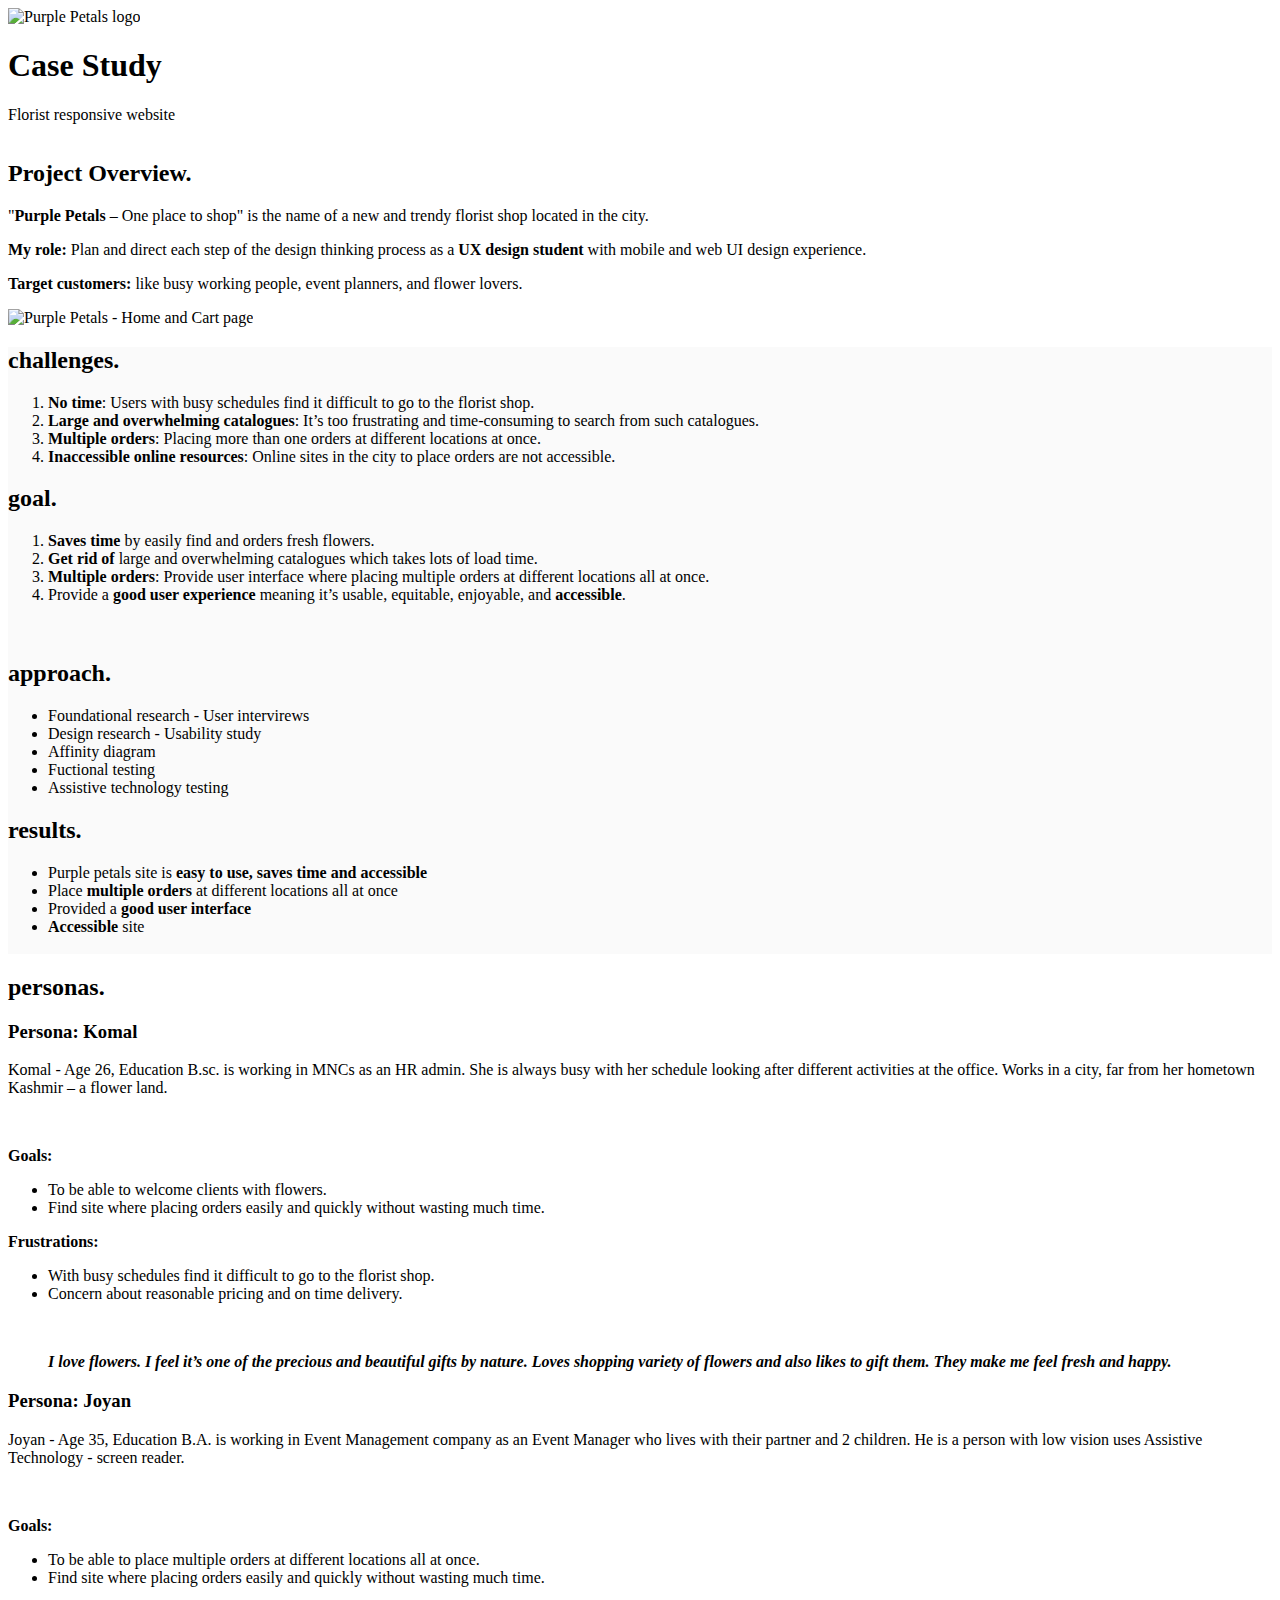
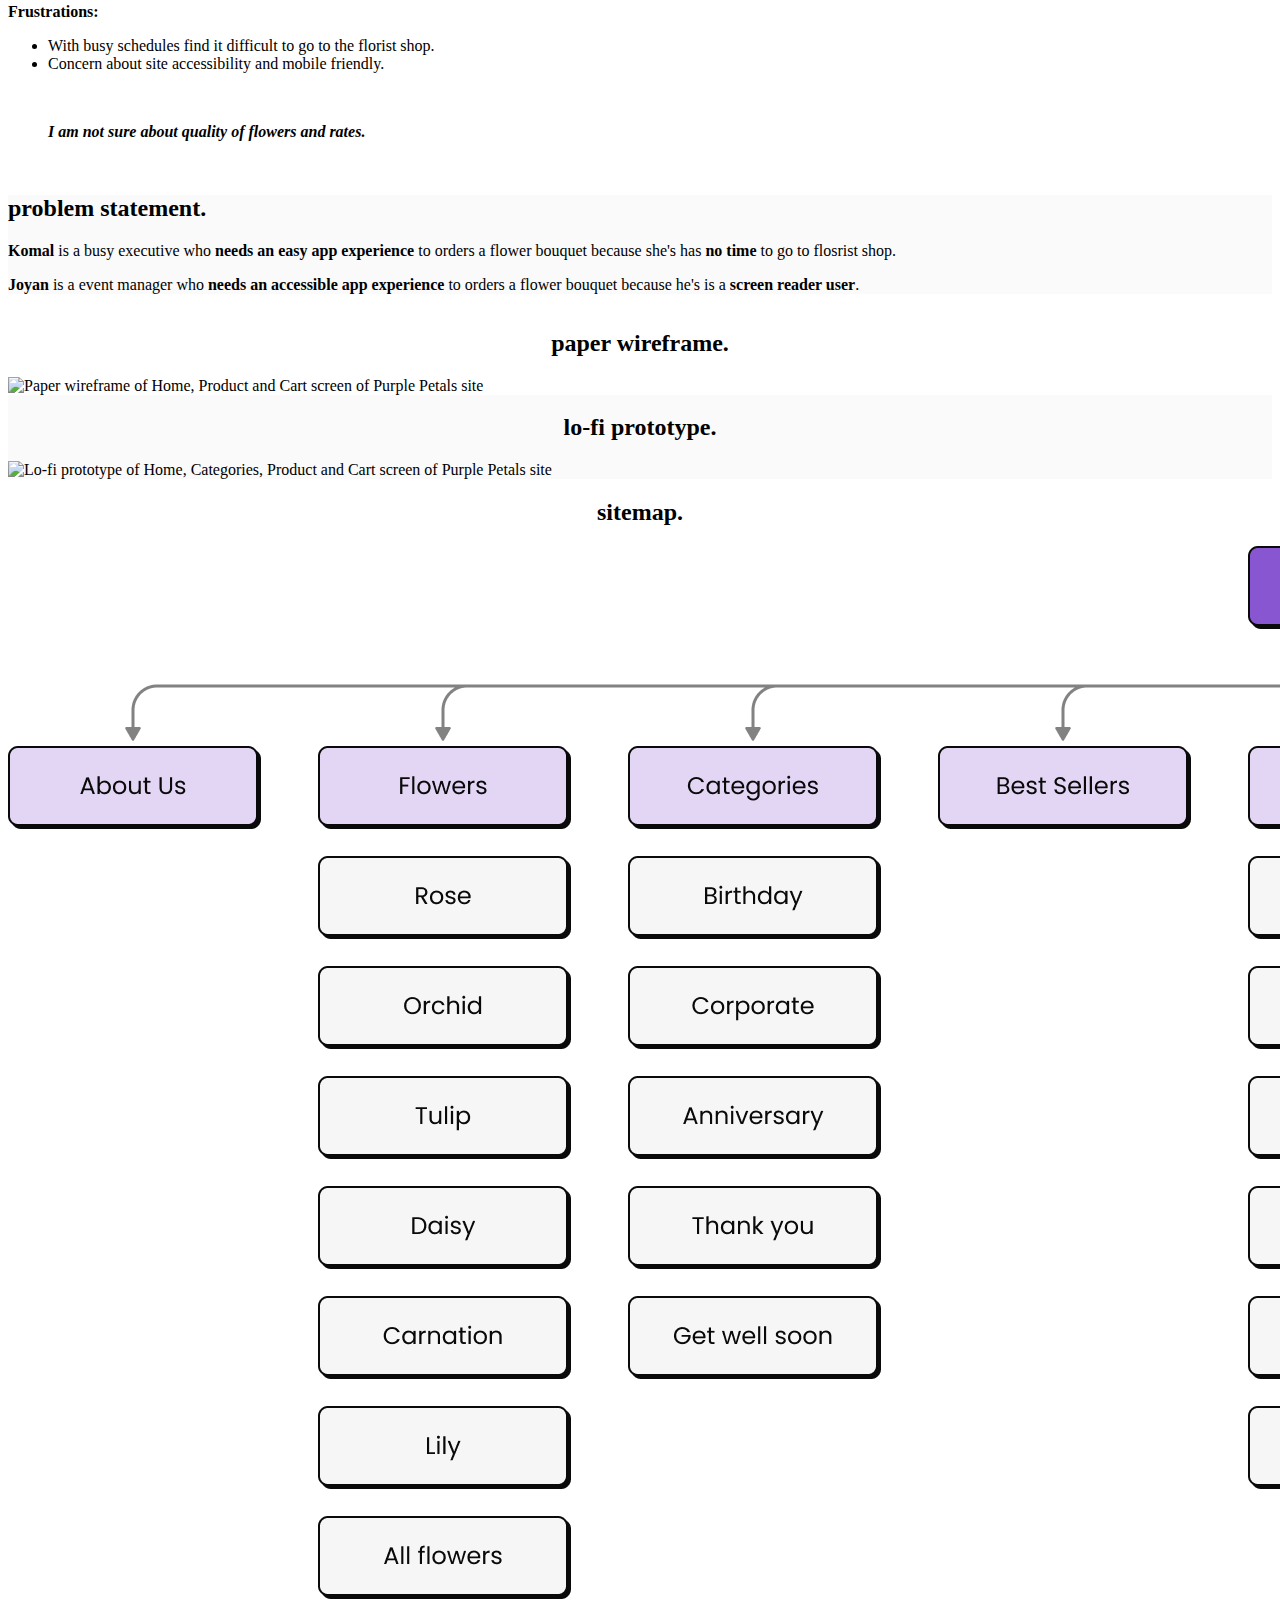
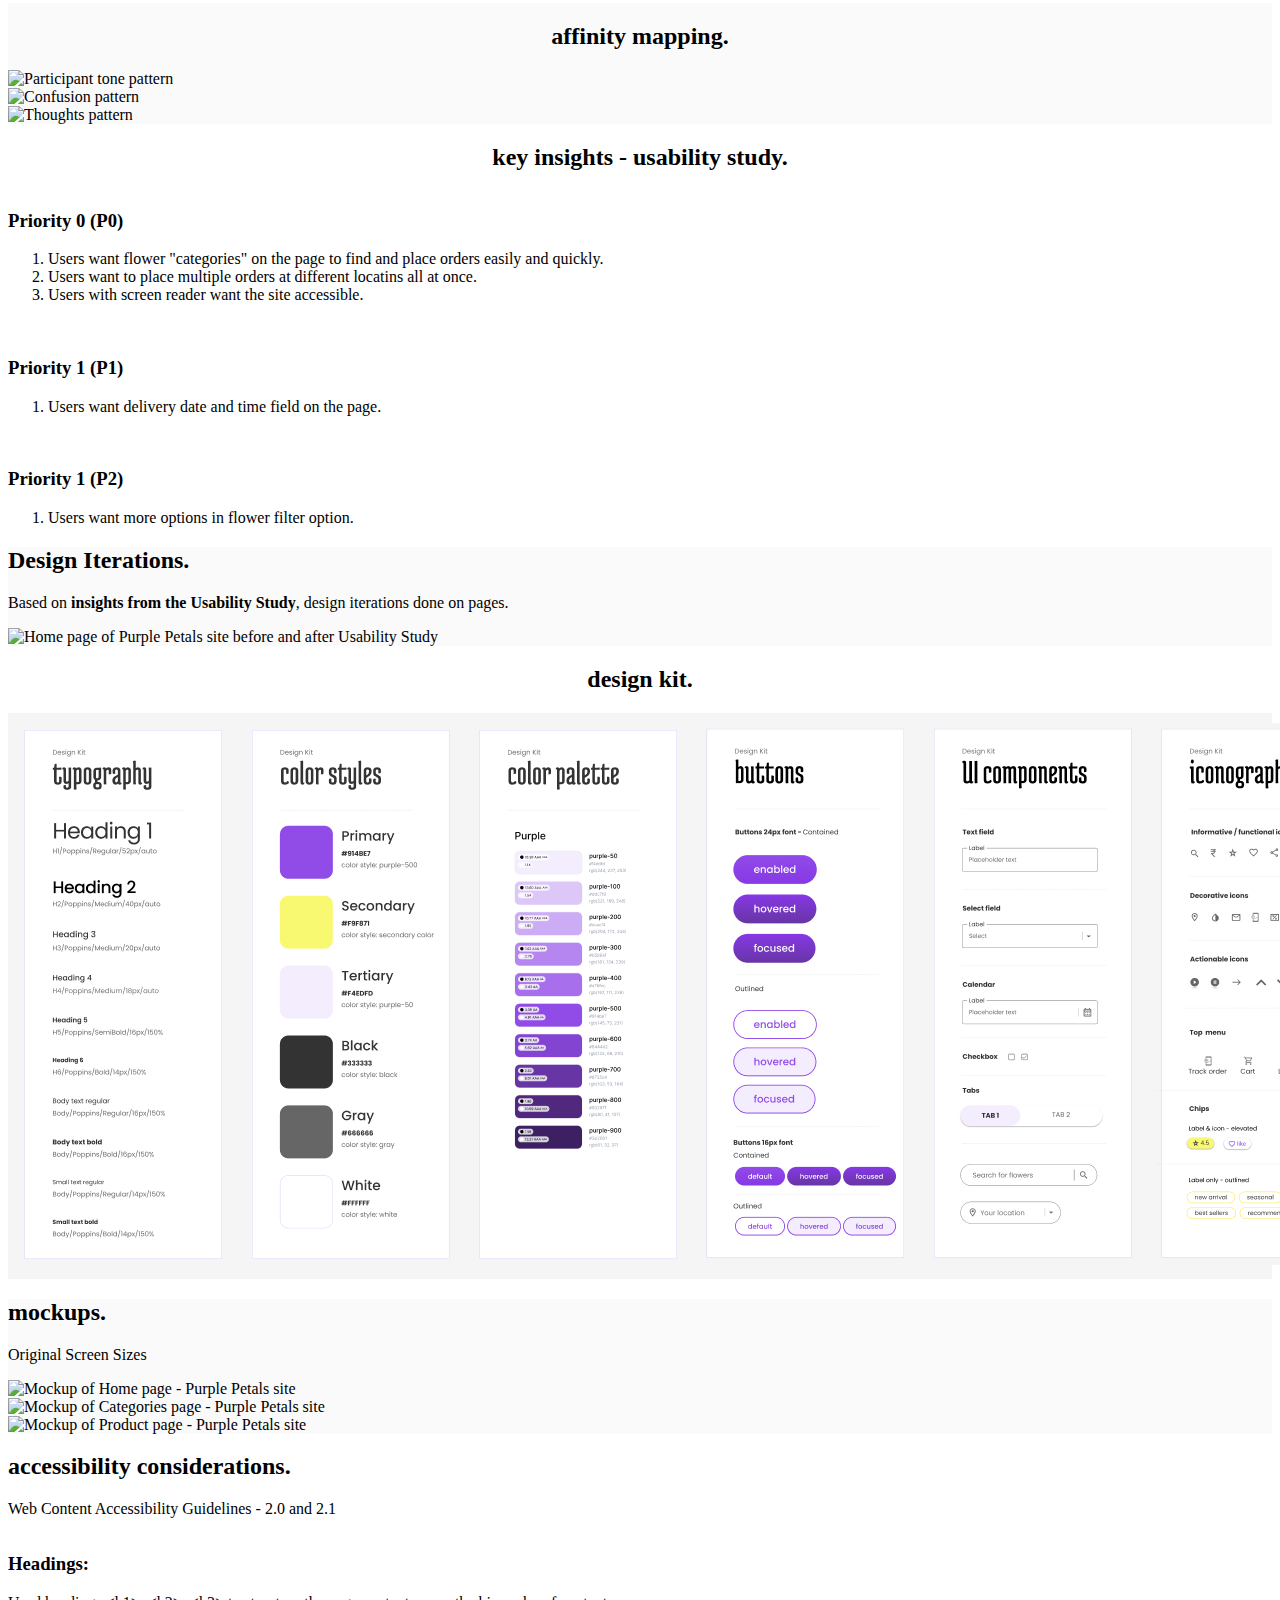
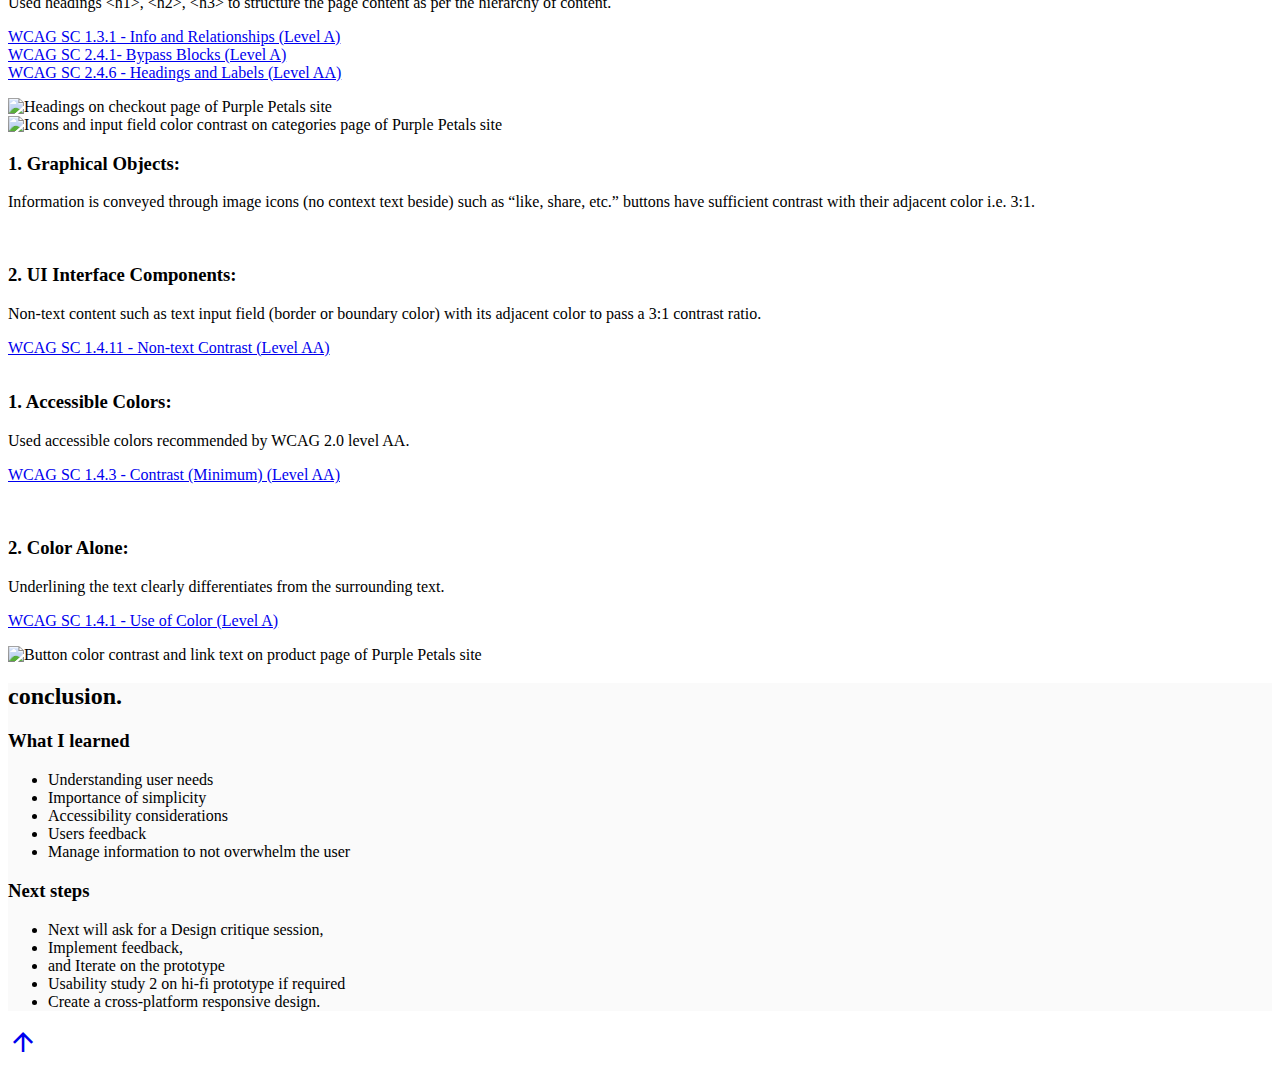
==== florist-case-study.html @ 339e1241 "Add files via upload" ====
<!Doctype html>
<html lang="en">
   <head>
      <!-- Required meta tags -->
      <meta charset="utf-8">
      <meta name="viewport" content="width=device-width, initial-scale=1.0, maximum-scale=2.0, user-scalable=1">
      <link rel="icon" href="img/favicon.png" type="image/png">
      <title>Case Study - Purple Petals</title>
      <!-- Bootstrap CSS -->
      <link href="https://cdn.jsdelivr.net/npm/bootstrap@5.0.2/dist/css/bootstrap.min.css" rel="stylesheet" integrity="sha384-EVSTQN3/azprG1Anm3QDgpJLIm9Nao0Yz1ztcQTwFspd3yD65VohhpuuCOmLASjC" crossorigin="anonymous">
      <link rel="stylesheet" href="../css/font-awesome.min.css">
      <link href="https://fonts.googleapis.com/icon?family=Material+Icons" rel="stylesheet">
      <!-- main css -->
      <link rel="stylesheet" href="../css/style2.css">
      <link rel="stylesheet" href="../css/responsive2.css">
      <link href="https://fonts.googleapis.com/css?family=Poppins" rel="stylesheet">
   </head>
   <body class="show-back-to-top">
      <!--================Header=================-->
      <header class="home_banner_area">
            <div class="container box_1620">
               <div class="container box_1620_1">
                  <div class="banner_inner d-flex align-items-center">
                     <div class="banner_content">
                        <div class="row">
                           <div class="col-lg-12">
                              <div class="text-center">
                                 <img src="../img/case-study/purple_petals_logo.svg" alt="Purple Petals logo" class="rounded" style="width:300px">
                                 <h1 class="text-uppercase">Case Study</h1>
                                 <p class="p2 text-uppercase gray">Florist responsive website</p>
                                 <!--<p class="p2 gray">5 phases of UX design process - <strong>Empathy, Define, Ideate, Prototype, Test</strong></p>-->
                              </div>
                           </div>
                        </div>
                     </div>
                  </div>
               </div>
            </div>
      </header>
      <!--================End Header=================-->
	  <!--================Main=================-->
      <main id="content">
         <section class="welcome_area p_120" style="padding-bottom: 0">
            <div class="container" >
               <div class="row imageGallery1">
                  <div class="col-lg-4 col-md-4 col-sm-12 brand manipul creative" style="display: flex; align-items: center;">
                     <div class="h_gallery_item" >
                        <div>
                           <h2 class="text-lowercase">Project Overview.</h2>
                           
                           <p>"<strong>Purple Petals</strong> – One place to shop" is the name of a new and trendy florist shop located in the city.</p>
                           <p><strong>My role:</strong>
                              Plan and direct each step of the design thinking process as a <strong>UX design student</strong> with mobile and web UI design experience.
                           </p>
                           <p><strong>Target customers:</strong> like busy working people, event planners, and flower lovers.</p>
                        </div>
                     </div>
                  </div>
                  <div class="col-lg-8 col-md-8 col-sm-12 brand manipul design print">
                     <div class="h_gallery_item">
                        <div class="g_img_item">
                           <img class="img-fluid" src="../img/case-study/pp_cart.png" alt="Purple Petals - Home and Cart page" style="border: 0;"> 
                        </div>
                     </div>
                  </div>
               </div>
            </div>
         </section>
         <section class="welcome_area p_120" style="background: #FAFAFA;">
            <div class="container">
               <div class="row welcome_inner">
                  <div class="col-lg-12">
                     <div class="welcome_text">
                        <div class="row">
                           <div class="col-md-6">
                              <div class="wel_item">
                                 <h2>challenges.</h2>
                                 <ol class="custom-list-orange" style="margin-bottom: 0;">
                                    <li><strong>No time</strong>: Users with busy schedules find it difficult to go to the florist shop.</li>
                                    <li><strong>Large and overwhelming catalogues</strong>: It’s too frustrating and time-consuming to search from such	 catalogues.</li>
                                    <li><strong>Multiple orders</strong>: Placing more than one orders at different locations at once.</li>
                                    <li><strong>Inaccessible online resources</strong>: Online sites in the city to place orders are not accessible.</li>
                                 </ol>
                              </div>
                           </div>
                           <div class="col-md-6">
                              <div class="wel_item">
                                 <h2>goal.</h2>
                                 <ol class="custom-list-orange" style="margin-bottom: 0;">
                                    <li><strong>Saves time</strong> by easily find and orders fresh flowers.</li>
                                    <li><strong>Get rid of</strong> large and overwhelming catalogues which takes lots of load time.</li>
                                    <li><strong>Multiple orders</strong>: Provide user interface where placing multiple orders at different locations all at once.</li>
                                    <li>Provide a <strong>good user experience</strong> meaning it’s usable, equitable, enjoyable, and <strong>accessible</strong>.</li>
                                 </ol>
                                 <br>
                              </div>
                           </div>
                        </div>
                        <br>
                        <div class="row">
                           <div class="col-md-6">
                              <div class="wel_item">
                                 <h2>approach.</h2>
                                 <ul class="custom-list-orange" style="margin-bottom: 0;">
                                    <li>Foundational research - User intervirews</li>
                                    <li>Design research - Usability study</li>
                                    <li>Affinity diagram</li>
                                    <li>Fuctional testing</li>
                                    <li>Assistive technology testing</li>
                                 </ul>
                              </div>
                           </div>
                           <div class="col-md-6">
                              <div class="wel_item">
                                 <h2>results.</h2>
                                 <ul class="custom-list-orange" style="margin-bottom: 0;">
                                    <li>Purple petals site is <strong>easy to use, saves time and accessible</strong> </li>
                                    <li>Place <strong>multiple orders</strong> at different locations all at once</li>
                                    <li>Provided a <strong>good user interface</strong></li>
                                    <li><strong>Accessible</strong> site</strong></li>
                                 </ul>
                                 <br>
                              </div>
                           </div>
                        </div>
                     </div>
                  </div>
               </div>
            </div>
         </section>
         <section class="welcome_area p_120"">
            <div class="container">
               <div class="main_title">
                  <h2 class="text-lowercase">personas.</h2>
               </div>
            </div><div class="container">
            <div class="row welcome_inner">
			
               <div class="col-lg-12">
                  <div class="row">
                     <div class="col-md-6">
                        <div class="wel_item">
                           <h3>Persona: Komal</h3>
                           <p>Komal - Age 26, Education B.sc. is working in MNCs as an HR admin. She is always busy with her schedule looking 
                              after different activities at the office. Works in a city, far from her hometown Kashmir – a flower land.
                           </p>
                           <br>
                           <p><strong>Goals:</strong></p>
                           <ul>
                              <li>To be able to welcome clients with flowers.</li>
                              <li>Find site where placing orders easily and quickly without wasting much time.</li>
                           </ul>
                           <p><strong>Frustrations:</strong></p>
                           <ul>
                              <li>With busy schedules find it difficult to go to the florist shop.</li>
                              <li>Concern about reasonable pricing and on time delivery.</li>
                           </ul>
                           <br>
                           <blockquote class="gray">
                              <p><em>
                                 <strong>I love flowers. I feel it’s one of the precious and beautiful gifts by nature. Loves shopping variety of flowers and also likes to gift them. They make me feel fresh and happy.</strong></em>
                              </p>
                           </blockquote>
                        </div>
                     </div>
                     <div class="col-md-6">
                        <div class="wel_item">
                           <h3>Persona: Joyan</h3>
                           <p>Joyan - Age 35, Education B.A. is working in Event Management company as an Event Manager who lives with their partner and 2 children. He is a person with low vision uses Assistive Technology - screen reader.</p>
                           <br>
                           <p><strong>Goals:</strong></p>
                           <ul>
                              <li>To be able to place multiple orders at different locations all at once.</li>
                              <li>Find site where placing orders easily and quickly without wasting much time.</li>
                           </ul>
                           <p><strong>Frustrations:</strong></p>
                           <ul>
                              <li>With busy schedules find it difficult to go to the florist shop.</li>
                              <li>Concern about site accessibility and mobile friendly.</li>
                           </ul>
                           <br>
                           <blockquote class="gray">
                              <p><em>
                                 <strong>
                                 I am not sure about quality of flowers and rates.</strong></em>
                              </p>
                           </blockquote>
                           <br>
                        </div>
                     </div>
                  </div>
               </div>
            </div>
			</div>
         </section>

		 
         <section class="welcome_area p_120" style="background: #FAFAFA;">
            <div class="container">
               <div class="main_title">
                  <h2 class="text-lowercase">problem statement.</h2>
               </div>
            </div>
		  <div class="container">
            <div class="row welcome_inner">
               <div class="col-lg-12">
                  <div class="row">
                     <div class="col-md-6">
                        <div class="wel_item">
                           <p><strong>Komal</strong> is a busy executive who <strong>needs an easy app experience</strong> to orders a flower bouquet because she's has <strong>no time</strong> to go to flosrist shop.</p>
                        </div>
                     </div>
                     <div class="col-md-6">
                        <div class="wel_item">
                           <p><strong>Joyan</strong> is a event manager who <strong>needs an accessible app experience</strong> to orders a flower bouquet because he's is a <strong>screen reader user</strong>.</p>
                        </div>
                     </div>
                  </div>
               </div>
            </div>
			</div>
         </section>
         <section class="welcome_area p_120">
            <div class="container">
               <div class="row welcome_inner">
                  <div class="col-lg-12">
                     <div class="welcome_text">
                        <div class="row">
                           <div class="col-md-3" style="display: flex; justify-content: center; align-items: center; text-align: center;">
                              <h2>paper wireframe.</h2>
                           </div>
                           <div class="col-md-9">
                              <div class="wel_item">
                                 <img class="img-fluid" src="../img/case-study/purple_petals_paper_wireframe.png" alt="Paper wireframe of Home, Product and Cart screen of Purple Petals site" />
                              </div>
                           </div>
                        </div>
                     </div>
                  </div>
               </div>
            </div>
         </section>
         <section class="welcome_area p_120" style="background: #FAFAFA;">
            <div class="container">
               <div class="row welcome_inner">
                  <div class="col-lg-12">
                     <div class="welcome_text">
                        <div class="row">
                           <div class="col-md-3 order2" style="display: flex; justify-content: center; align-items: center; text-align: center;">
                              <h2>lo-fi prototype.</h2>
                           </div>
                           <div class="col-md-9">
                              <div class="wel_item">
                                 <img class="img-fluid" src="../img/case-study/purple_petals_lo-fi_prototype.png" alt="Lo-fi prototype of Home, Categories, Product and Cart screen of Purple Petals site" />
                              </div>
                           </div>
                        </div>
                     </div>
                  </div>
               </div>
            </div>
         </section>
         <section class="welcome_area p_120">
            <div class="container">
               <div class="row welcome_inner">
                  <div class="col-lg-12">
                     <div class="row">
                        <div class="col-md-3" style="display: flex; justify-content: center; align-items: center; text-align: center; ">
                           <h2>sitemap.</h2>
                        </div>
                        <div class="col-md-9">
                           <div class="wel_item">
                              <img class="img-fluid" src="../img/sitemap.png" alt="Sitemap - Purple Petals site" style="border: 0;">
                           </div>
                        </div>
                     </div>
                  </div>
               </div>
            </div>
         </section>
         <section class="welcome_area p_120" style="background: #FAFAFA;">
            <div class="container">
               <div class="row welcome_inner">
                  <div class="col-lg-12">					 
                     <div class="row">
                        <div class="col-md-3 order2" style="display: flex; justify-content: center; align-items: center; text-align: center;">
                           <h2>affinity mapping.</h2>
                        </div>
                        <div class="col-md-3">
                           <div class="wel_item fade-in">
                              <img class="img-fluid" src="../img/case-study/affinity_diagram3.png" alt="Participant tone pattern" />
                           </div>
                        </div>
                        <div class="col-md-3">
                           <div class="wel_item fade-in">
                              <img class="img-fluid" src="../img/case-study/affinity_diagram4.png" alt="Confusion pattern" />
                           </div>
                        </div>
                        <div class="col-md-3">
                           <div class="wel_item fade-in">
                              <img class="img-fluid" src="../img/case-study/affinity_diagram5.png" alt="Thoughts pattern" />
                           </div>
                        </div>
                     </div>
                  </div>
               </div>
            </div>
         </section>
         <section class="welcome_area p_120">
            <div class="container">
               <div class="row welcome_inner">
                  <div class="col-lg-12">
                     <div class="welcome_text">
                        <div class="row">
                           <div class="col-md-3" style="display: flex; justify-content: center; align-items: center; text-align: center;">
                              <h2>key insights - usability study.</h2>
                           </div>
                           <div class="col-md-9">
                              <div class="wel_item">
                                 <h3>Priority 0 (P0)</h3>
                                 <ol>
                                    <li>Users want flower "categories" on the page to find and place orders easily and quickly.</li>
                                    <li>Users want to place multiple orders at different locatins all at once.								
                                    <li>Users with screen reader want the site accessible.
                                 </ol><br>
                                 <h3>Priority 1 (P1)</h3>
                                 <ol>
                                    <li>Users want delivery date and time field on the page.</li>
                                 </ol><br>
                                 <h3>Priority 1 (P2)</h3>
                                 <ol>
                                    <li>Users want more options in flower filter option.</li>
                                 </ol>
                              </div>
                           </div>
                        </div>
                     </div>
                  </div>
               </div>
            </div>
         </section>
         <section class="welcome_area p_120" style="background: #FAFAFA;">
            <div class="container">
               <div class="container">
                  <div class="main_title">
                     <h2 class="text-lowercase">Design Iterations.</h2>
                     <p>Based on <strong>insights from the Usability Study</strong>, design iterations done on pages.</p>
                  </div>
               </div>
               <div class="row welcome_inner">
                  <div class="col-lg-12">
                     <div class="welcome_text text-center">
                        <div class="row">
                           <div class="col-md-12">
                              <div class="wel_item">
                                 <img class="img-fluid" src="../img/case-study/design_iteartions.png" alt="Home page of Purple Petals site before and after Usability Study" />
                              </div>
                           </div>
					   
						   
                        </div>

                     </div>
                  </div>
               </div>
            </div>
         </section>
         <section class="welcome_area p_120">
            <div class="container">
               <div class="row welcome_inner">
                  <div class="col-lg-12">
                     <div class="welcome_text">
                        <div class="row">
                           <div class="col-md-3 order2" style="display: flex; justify-content: center; align-items: center; text-align: center;">
                              <h2>design kit.</h2>
                           </div>
                           <div class="col-md-9">
                              <div class="wel_item" style="background: #F5F5F5; padding: 10px;">
                                 <img class="img-fluid" src="../img/design_system_purple_petals_website.png" alt="design kit of Purple Petals site" />
                              </div>
                           </div>
                        </div>
                     </div>
                  </div>
               </div>
            </div>            
         </section>
         <section class="welcome_area p_120" style="background: #FAFAFA;">
            <div class="container">
               <div class="container">
                  <div class="main_title">
                     <h2 class="text-lowercase">mockups.</h2>
                     <p>Original Screen Sizes</p>
                  </div>
               </div>
               <div class="row welcome_inner">
                  <div class="col-lg-12">
                     <div class="welcome_text text-center">
                        <div class="row">
                           <div class="col-md-4">
                              <div class="text-center">
                                 <img class="img-fluid" src="../img/case-study/home_web.png" alt="Mockup of Home page - Purple Petals site" />
                              </div>
                           </div>
                           <div class="col-md-4">
                              <div class="text-center">
                                 <img class="img-fluid" src="../img/case-study/categories_web.png" alt="Mockup of Categories page - Purple Petals site" />
                              </div>
                           </div>
                           <div class="col-md-4">
                              <div class="text-center">
                                 <img class="img-fluid" src="../img/case-study/product_web.png" alt="Mockup of Product page - Purple Petals site" />
                              </div>
                           </div>
                        </div>                        
                     </div>
                  </div>
               </div>
            </div>
         </section>
		 
         <section class="welcome_area p_120">
            <div class="container">
               <div class="container">
                  <div class="main_title">
                     <h2 class="text-lowercase">accessibility considerations.</h2>
                     <p>Web Content Accessibility Guidelines - 2.0 and 2.1</p>
                  </div>
               </div>
               <div class="row welcome_inner">
                  <div class="col-lg-12">
                     <div class="welcome_text">
                        <div class="row">
                           <div class="col-md-7" style="display: flex; align-items: center;">
                              <div class="wel_item" style="border: 0;">
                                 <h3>Headings:</h3>
                                 <p>Used headings &lt;h1&gt;, &lt;h2&gt;, &lt;h3&gt; to structure the page content as per the hierarchy of content.</p>
                                 <p>
                                    <a href="https://www.w3.org/WAI/WCAG21/Understanding/info-and-relationships" target="_blank">WCAG SC 1.3.1 - Info and Relationships (Level A)</a><br>
                                    <a href="https://www.w3.org/WAI/WCAG21/Understanding/bypass-blocks" target="_blank">WCAG SC 2.4.1- Bypass Blocks (Level A)</a><br>
                                    <a href="https://www.w3.org/WAI/WCAG21/Understanding/headings-and-labels" target="_blank">WCAG SC 2.4.6 - Headings and Labels (Level AA)</a>
                                 </p>
                              </div>
                           </div>
                           <div class="col-md-5">
                              <div class="text-center">
                                 <img class="img-fluid" src="../img/case-study/headings.png" alt="Headings on checkout page of Purple Petals site " />
                              </div>
                           </div>
                        </div>
                        
                     </div>
                  </div>
               </div><div class="divider-line"></div>
               <div class="row welcome_inner">
                  <div class="col-lg-12">
                     <div class="welcome_text">
                        <div class="row">
                           <div class="col-md-7">
                              <div class="text-center">
                                 <img class="img-fluid" src="../img/case-study/color_contrast.png" alt="Icons and input field color contrast on categories page of Purple Petals site " />
                              </div>
                           </div>
                           <div class="col-md-5" style="display: flex; align-items: center;">
                              <div class="wel_item" style="border: 0;">
                                 <h3>1. Graphical Objects:</h3>
                                 <p>Information is conveyed through image icons (no context text beside) such as “like, share, etc.” buttons have sufficient contrast with their adjacent color i.e. 3:1. 
                                 </p>
                                 <br>
                                 <h3>2. UI Interface Components:</h3>
                                 <p>Non-text content such as text input field (border or boundary color) with its adjacent color to pass a 3:1 contrast ratio. 
                                 </p>
                                 <p><a href="https://www.w3.org/WAI/WCAG21/Understanding/non-text-contrast.html" target="_blank">WCAG SC 1.4.11 - Non-text Contrast (Level AA)</a></p>
                              </div>
                           </div>
                        </div>
                        
                     </div>
                  </div>
               </div><div class="divider-line"></div>
               <div class="row welcome_inner">
                  <div class="col-lg-12">
                     <div class="welcome_text">
                        <div class="row">
                           <div class="col-md-5" style="display: flex; align-items: center;">
                              <div class="wel_item" style="border: 0;">
                                 <h3>1. Accessible Colors:</h3>
                                 <p>Used accessible colors recommended by WCAG 2.0 level AA.
                                 </p>
                                 <p><a href="https://www.w3.org/WAI/WCAG21/Understanding/contrast-minimum" target="_blank">WCAG SC 1.4.3 - Contrast (Minimum) (Level AA) 
                                    </a>
                                 </p>
                                 <br>
                                 <h3>2. Color Alone:</h3>
                                 <p>Underlining the text clearly differentiates from the surrounding text. 
                                 </p>
                                 <p><a href="https://www.w3.org/WAI/WCAG21/Understanding/use-of-color" target="_blank">WCAG SC 1.4.1 - Use of Color (Level A)</a></p>
                              </div>
                           </div>
                           <div class="col-md-7">
                              <div class="text-center">
                                 <img class="img-fluid" src="../img/case-study/color_alone.png" alt="Button color contrast and link text on product page of Purple Petals site" />
                              </div>
                           </div>
                        </div>
                     </div>
                  </div>
               </div>
            </div>
         </section>
         <section class="welcome_area p_120"  style="background: #FAFAFA;">
            <div class="container">
               <div class="main_title">
                  <h2 class="text-lowercase">conclusion.</h2>
               </div>
            </div>
						<div class="container">
            <div class="row welcome_inner">
               <div class="col-lg-12">
                  <div class="row">
                     <div class="col-md-6">
                        <div class="wel_item">
                           <h3>What I learned</h3>
                           <ul>
                              <li>Understanding user needs</li>
                              <li>Importance of simplicity</li>
                              <li>Accessibility considerations</li>
                              <li>Users feedback</li>
                              <li>Manage information to not overwhelm the user</li>
                           </ul>
                        </div>
                     </div>
                     <div class="col-md-6">
                        <div class="wel_item">
                           <h3>Next steps</h3>
                           <ul>
                              <li>Next will ask for a Design critique session,</li>
                              <li>Implement feedback, </li>
                              <li> and Iterate on the prototype</li>
                              <li>Usability study 2 on hi-fi prototype if required</li>
                              <li>Create a cross-platform responsive design. </li>
                           </ul>
                        </div>
                     </div>
                  </div>
               </div>
            </div>
			</div>
         </section>			 
      </main>
	  <!--================End Main=================-->
      <!--================Footer Area =================-->			
      <footer>
         <div class="container">
            <div class="row">
            <div class="col-md-12">		 
               <a href="#content" id="scroll"><span style="position: absolute;right:-800px;">Back To Top</span><i class="material-icons" aria-hidden="true" style="font-size: 30px;">arrow_upward</i></a>			 
            </div>
         </div>
		             </div>
      </footer>
      <!--================End Footer Area =================-->
      <!-- Optional JavaScript -->
      <!-- jQuery first, then Popper.js, then Bootstrap JS -->
      <script src="js/jquery-3.3.1.min.js"></script>
      <script src="js/popper.js"></script>
      <script src="https://cdn.jsdelivr.net/npm/bootstrap@5.0.2/dist/js/bootstrap.bundle.min.js" integrity="sha384-MrcW6ZMFYlzcLA8Nl+NtUVF0sA7MsXsP1UyJoMp4YLEuNSfAP+JcXn/tWtIaxVXM" crossorigin="anonymous"></script>
      <script src="js/scrolltotop.js"></script>
   </body>
</html>
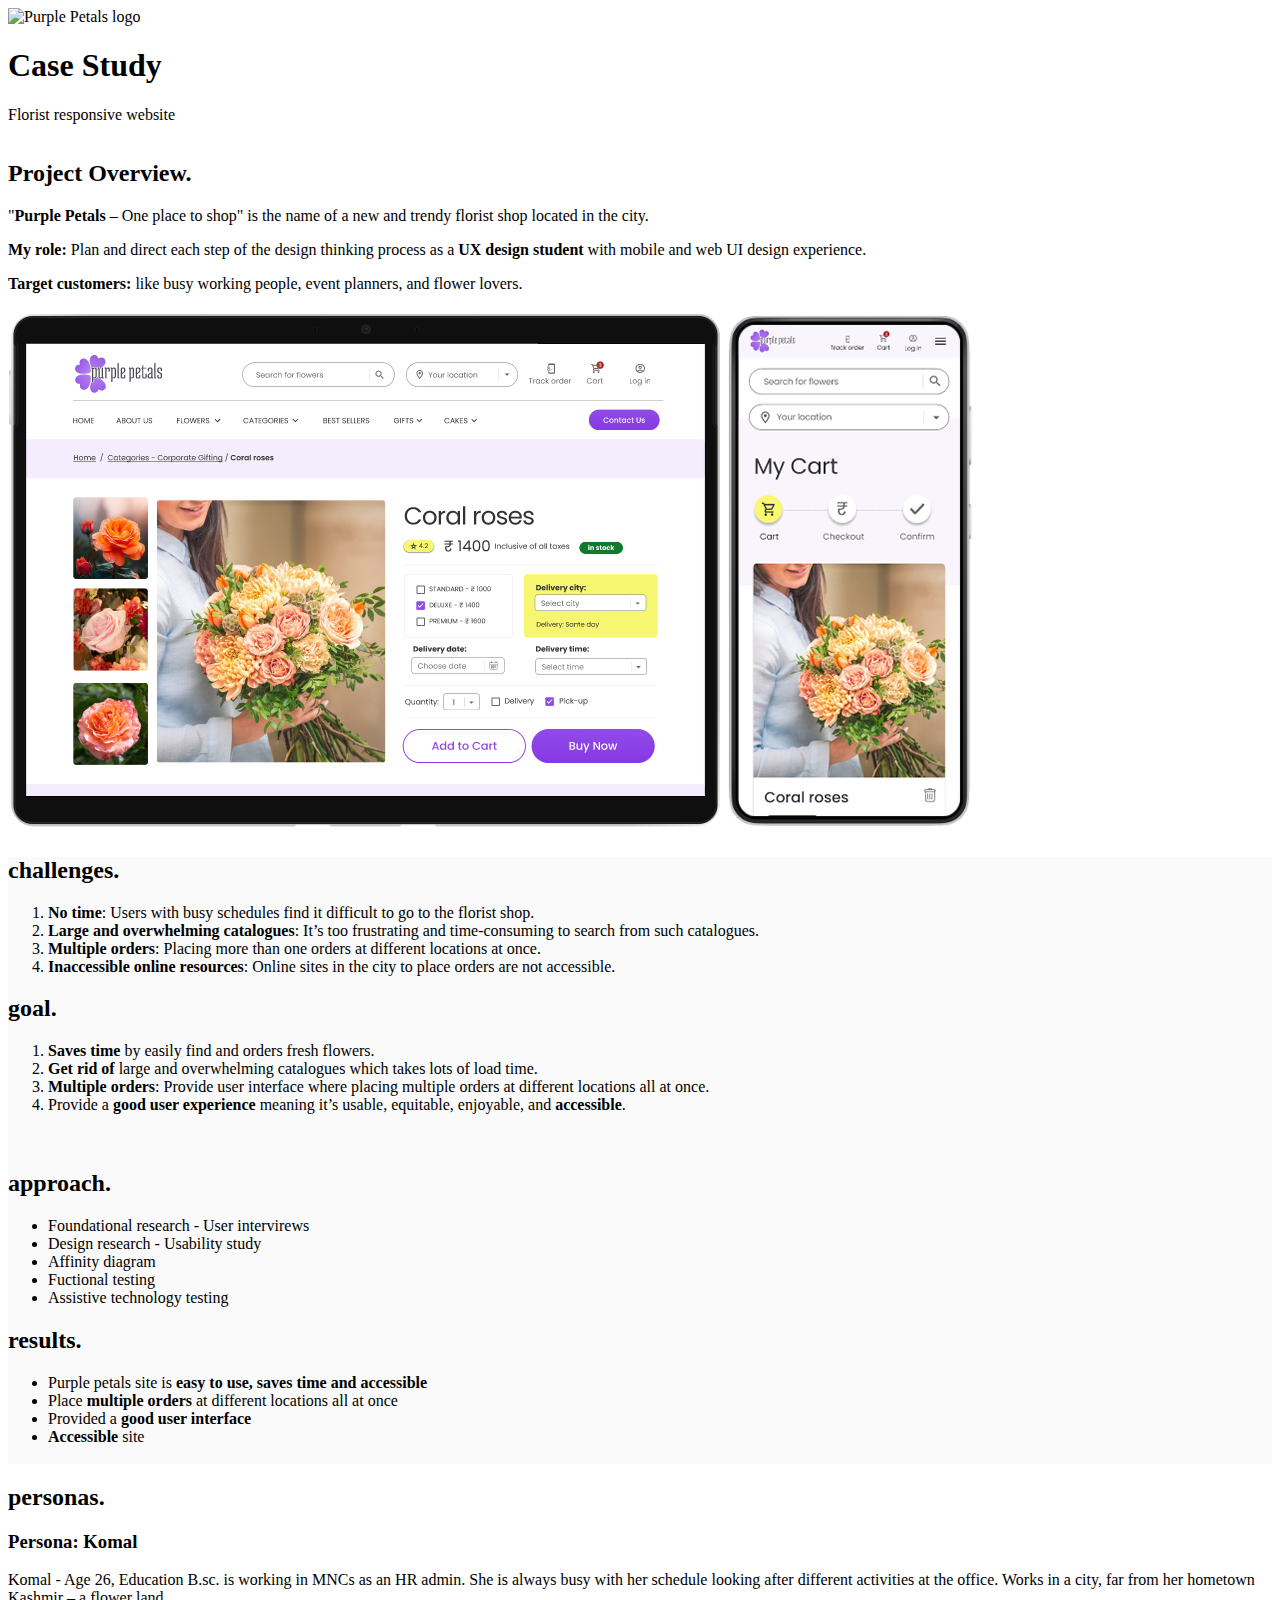
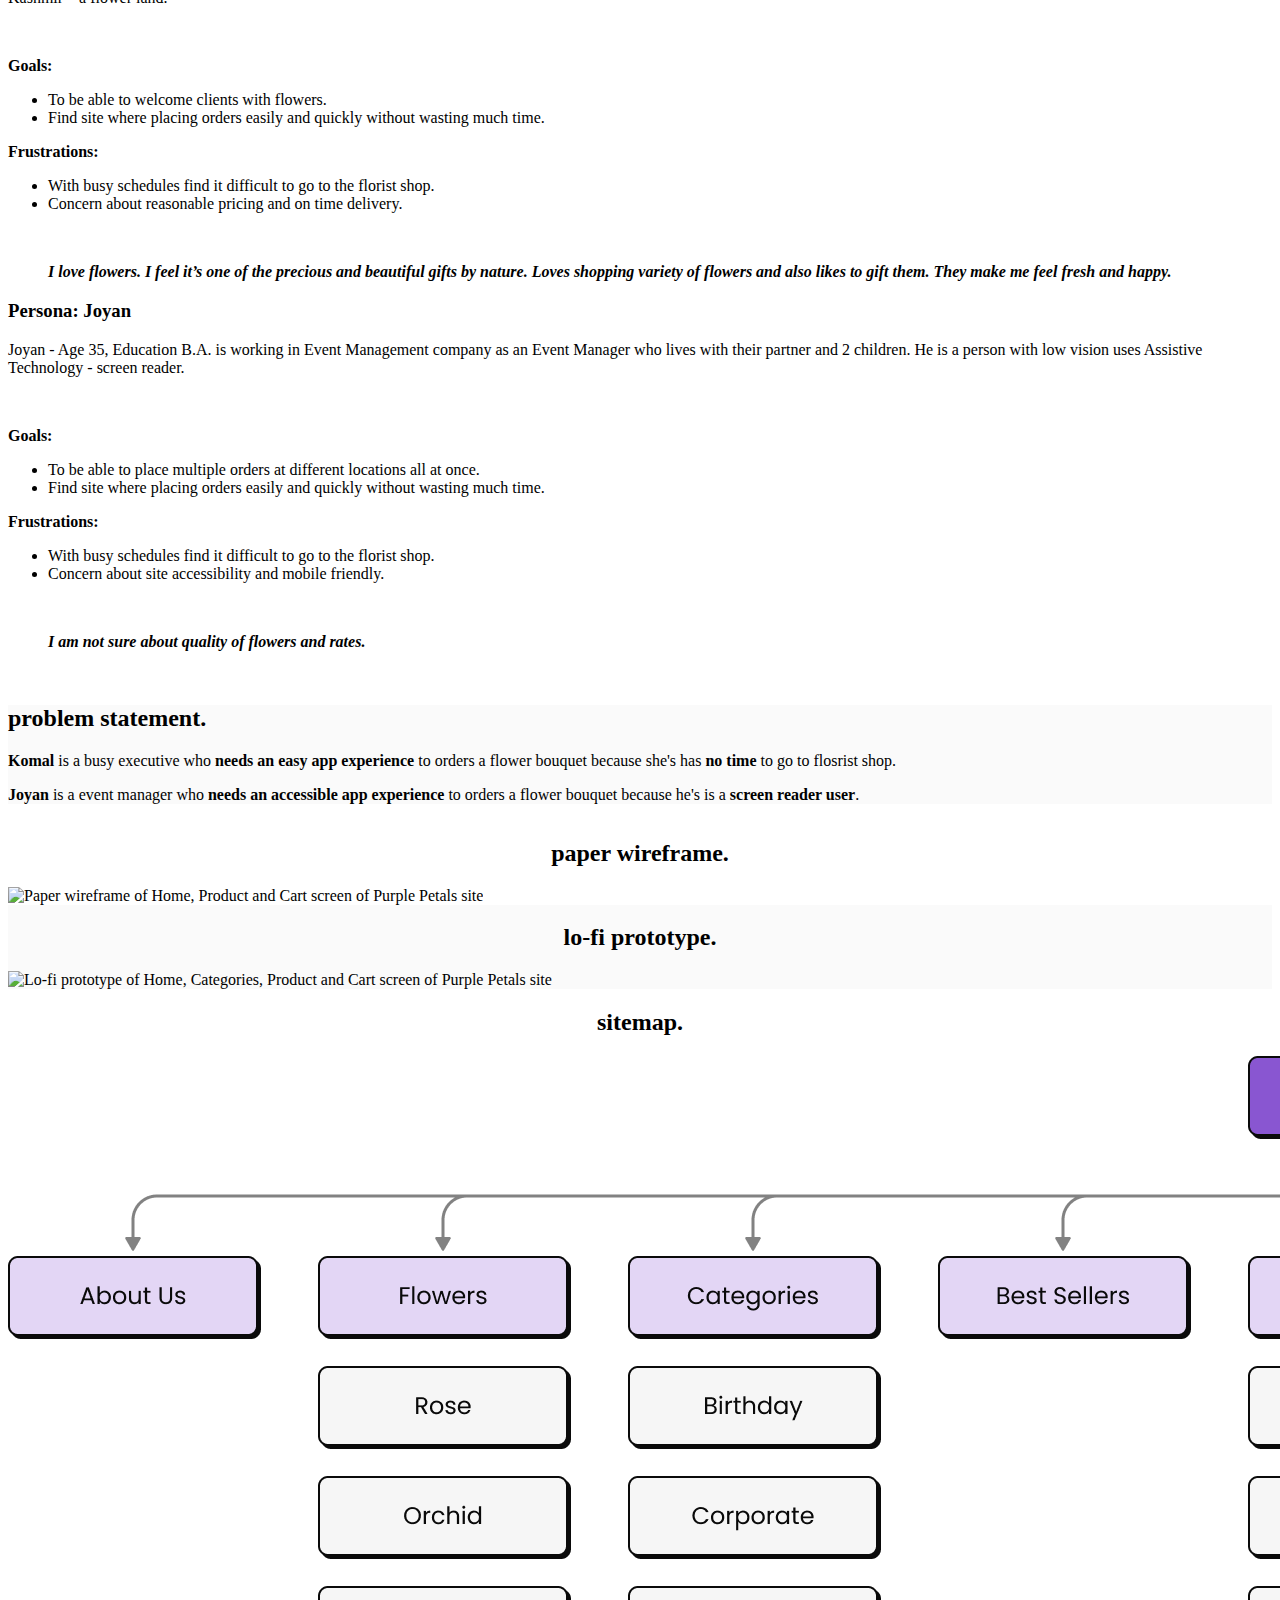
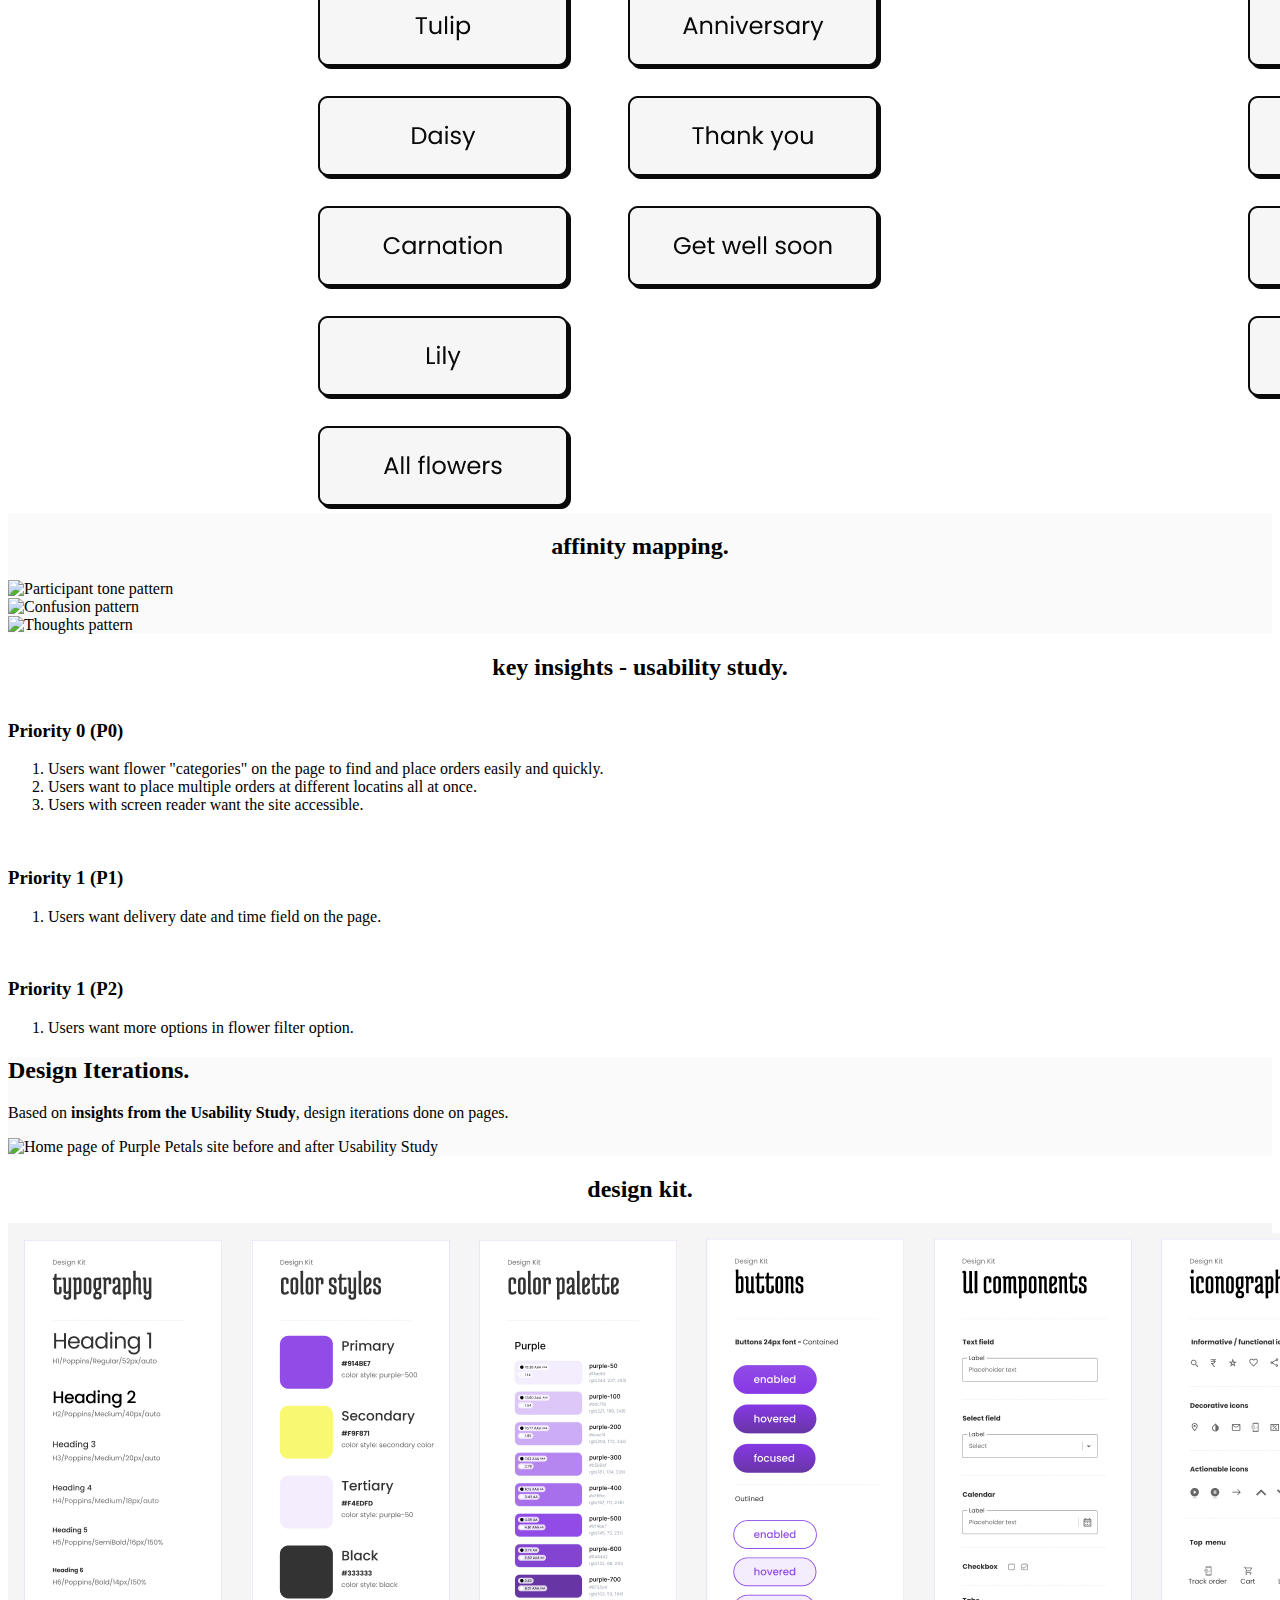
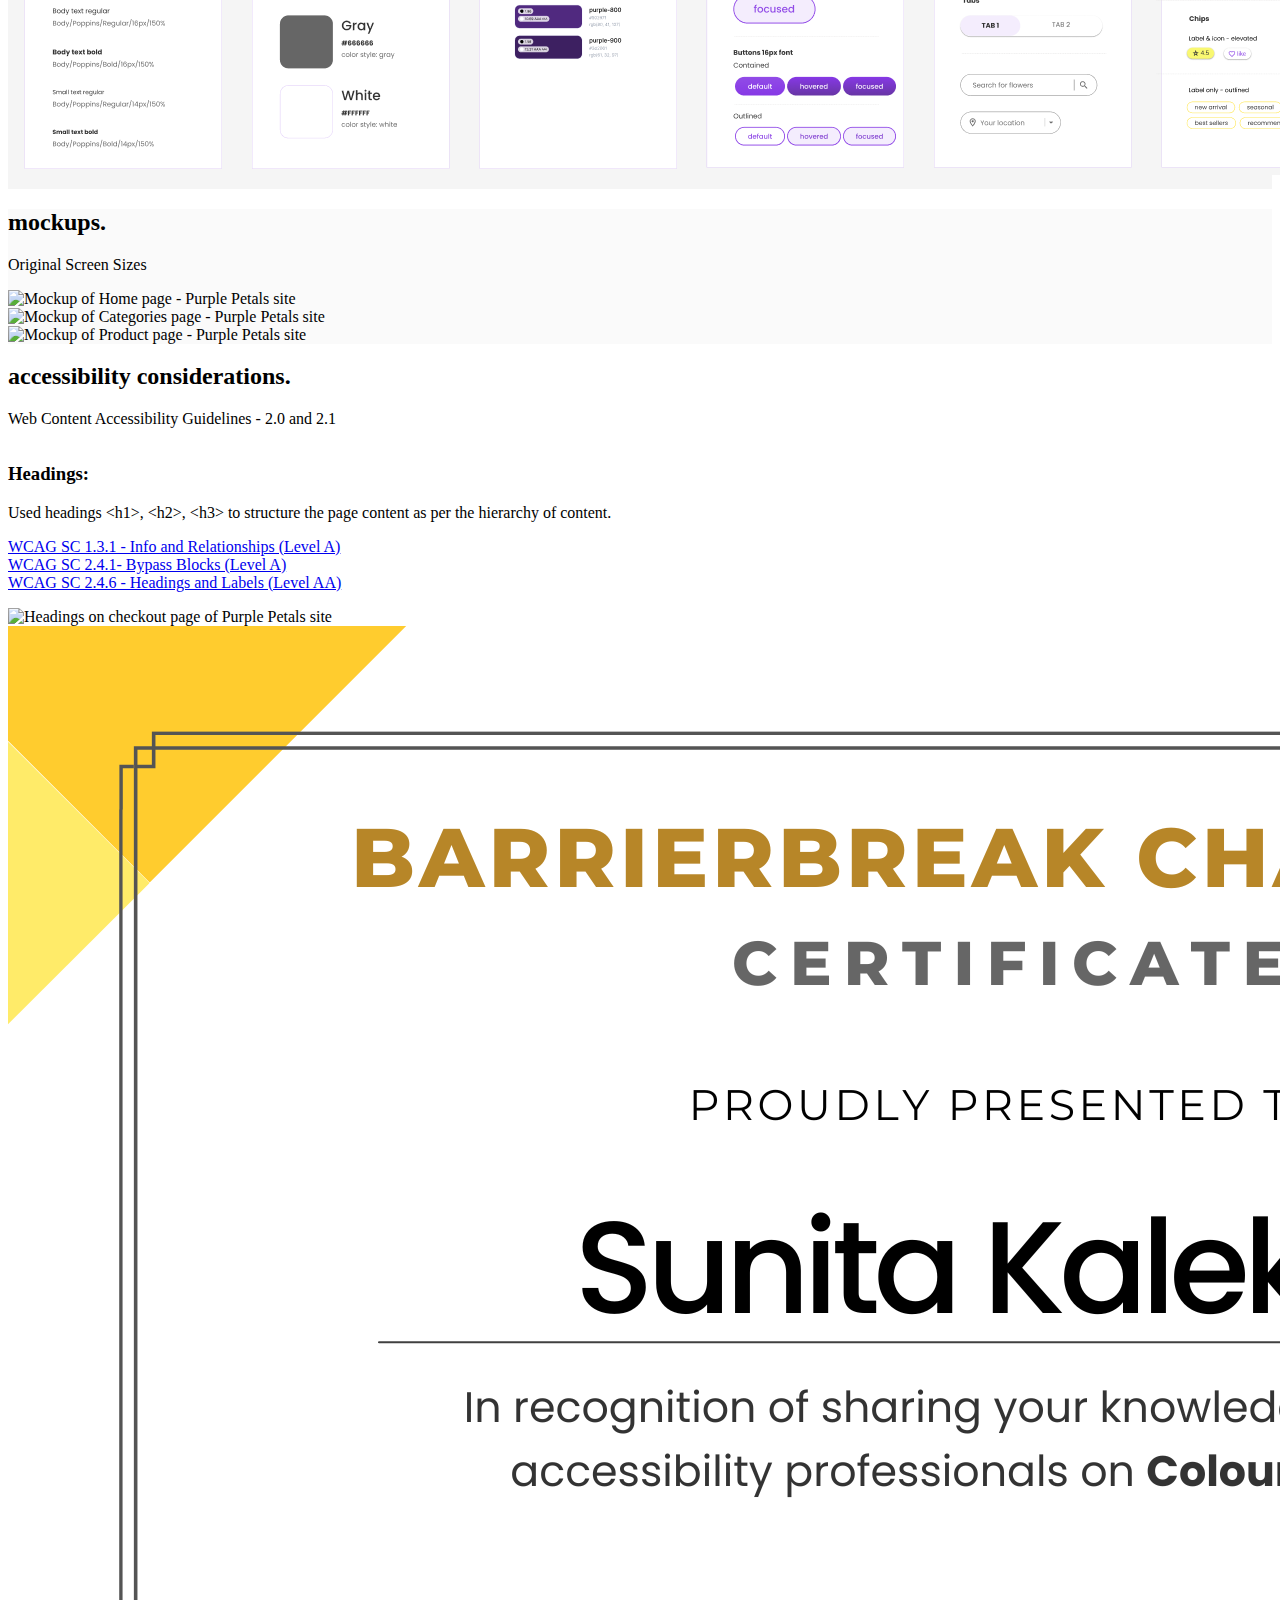
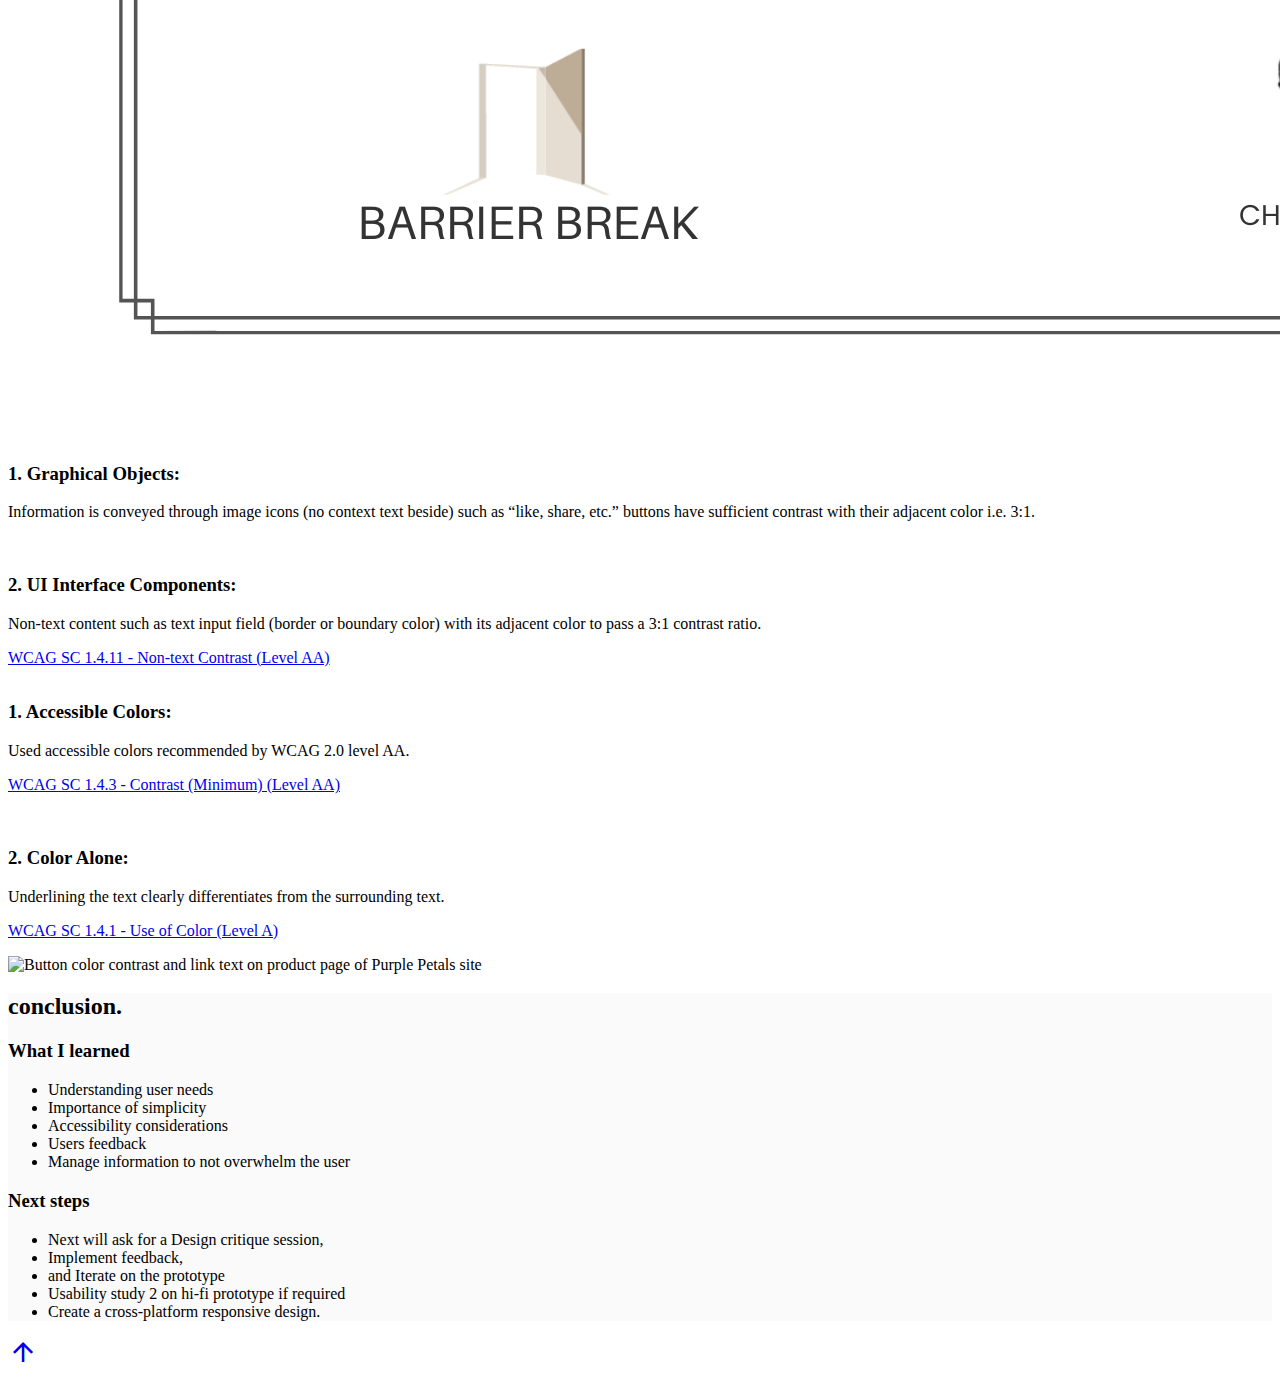
==== commit 24563ed9: "Update florist-case-study.html" ====
--- a/florist-case-study.html
+++ b/florist-case-study.html
@@ -11,8 +11,8 @@
       <link rel="stylesheet" href="../css/font-awesome.min.css">
       <link href="https://fonts.googleapis.com/icon?family=Material+Icons" rel="stylesheet">
       <!-- main css -->
-      <link rel="stylesheet" href="../css/style2.css">
-      <link rel="stylesheet" href="../css/responsive2.css">
+      <link rel="stylesheet" href="css/style2.css">
+      <link rel="stylesheet" href="css/responsive2.css">
       <link href="https://fonts.googleapis.com/css?family=Poppins" rel="stylesheet">
    </head>
    <body class="show-back-to-top">
@@ -25,7 +25,7 @@
                         <div class="row">
                            <div class="col-lg-12">
                               <div class="text-center">
-                                 <img src="../img/case-study/purple_petals_logo.svg" alt="Purple Petals logo" class="rounded" style="width:300px">
+                                 <img src="img/purple_petals_logo.svg" alt="Purple Petals logo" class="rounded" style="width:300px">
                                  <h1 class="text-uppercase">Case Study</h1>
                                  <p class="p2 text-uppercase gray">Florist responsive website</p>
                                  <!--<p class="p2 gray">5 phases of UX design process - <strong>Empathy, Define, Ideate, Prototype, Test</strong></p>-->
@@ -59,7 +59,7 @@
                   <div class="col-lg-8 col-md-8 col-sm-12 brand manipul design print">
                      <div class="h_gallery_item">
                         <div class="g_img_item">
-                           <img class="img-fluid" src="../img/case-study/pp_cart.png" alt="Purple Petals - Home and Cart page" style="border: 0;"> 
+                           <img class="img-fluid" src="img/pp_cart.png" alt="Purple Petals - Home and Cart page" style="border: 0;"> 
                         </div>
                      </div>
                   </div>
@@ -231,7 +231,7 @@
                            </div>
                            <div class="col-md-9">
                               <div class="wel_item">
-                                 <img class="img-fluid" src="../img/case-study/purple_petals_paper_wireframe.png" alt="Paper wireframe of Home, Product and Cart screen of Purple Petals site" />
+                                 <img class="img-fluid" src="img/purple_petals_paper_wireframe.png" alt="Paper wireframe of Home, Product and Cart screen of Purple Petals site" />
                               </div>
                            </div>
                         </div>
@@ -251,7 +251,7 @@
                            </div>
                            <div class="col-md-9">
                               <div class="wel_item">
-                                 <img class="img-fluid" src="../img/case-study/purple_petals_lo-fi_prototype.png" alt="Lo-fi prototype of Home, Categories, Product and Cart screen of Purple Petals site" />
+                                 <img class="img-fluid" src="img/purple_petals_lo-fi_prototype.png" alt="Lo-fi prototype of Home, Categories, Product and Cart screen of Purple Petals site" />
                               </div>
                            </div>
                         </div>
@@ -270,7 +270,7 @@
                         </div>
                         <div class="col-md-9">
                            <div class="wel_item">
-                              <img class="img-fluid" src="../img/sitemap.png" alt="Sitemap - Purple Petals site" style="border: 0;">
+                              <img class="img-fluid" src="img/sitemap.png" alt="Sitemap - Purple Petals site" style="border: 0;">
                            </div>
                         </div>
                      </div>
@@ -288,17 +288,17 @@
                         </div>
                         <div class="col-md-3">
                            <div class="wel_item fade-in">
-                              <img class="img-fluid" src="../img/case-study/affinity_diagram3.png" alt="Participant tone pattern" />
+                              <img class="img-fluid" src="img/affinity_diagram3.png" alt="Participant tone pattern" />
                            </div>
                         </div>
                         <div class="col-md-3">
                            <div class="wel_item fade-in">
-                              <img class="img-fluid" src="../img/case-study/affinity_diagram4.png" alt="Confusion pattern" />
+                              <img class="img-fluid" src="img/affinity_diagram4.png" alt="Confusion pattern" />
                            </div>
                         </div>
                         <div class="col-md-3">
                            <div class="wel_item fade-in">
-                              <img class="img-fluid" src="../img/case-study/affinity_diagram5.png" alt="Thoughts pattern" />
+                              <img class="img-fluid" src="img/affinity_diagram5.png" alt="Thoughts pattern" />
                            </div>
                         </div>
                      </div>
@@ -353,7 +353,7 @@
                         <div class="row">
                            <div class="col-md-12">
                               <div class="wel_item">
-                                 <img class="img-fluid" src="../img/case-study/design_iteartions.png" alt="Home page of Purple Petals site before and after Usability Study" />
+                                 <img class="img-fluid" src="img/design_iteartions.png" alt="Home page of Purple Petals site before and after Usability Study" />
                               </div>
                            </div>
 					   
@@ -376,7 +376,7 @@
                            </div>
                            <div class="col-md-9">
                               <div class="wel_item" style="background: #F5F5F5; padding: 10px;">
-                                 <img class="img-fluid" src="../img/design_system_purple_petals_website.png" alt="design kit of Purple Petals site" />
+                                 <img class="img-fluid" src="img/design_system_purple_petals_website.png" alt="design kit of Purple Petals site" />
                               </div>
                            </div>
                         </div>
@@ -399,17 +399,17 @@
                         <div class="row">
                            <div class="col-md-4">
                               <div class="text-center">
-                                 <img class="img-fluid" src="../img/case-study/home_web.png" alt="Mockup of Home page - Purple Petals site" />
+                                 <img class="img-fluid" src="img/home_web.png" alt="Mockup of Home page - Purple Petals site" />
                               </div>
                            </div>
                            <div class="col-md-4">
                               <div class="text-center">
-                                 <img class="img-fluid" src="../img/case-study/categories_web.png" alt="Mockup of Categories page - Purple Petals site" />
+                                 <img class="img-fluid" src="img/categories_web.png" alt="Mockup of Categories page - Purple Petals site" />
                               </div>
                            </div>
                            <div class="col-md-4">
                               <div class="text-center">
-                                 <img class="img-fluid" src="../img/case-study/product_web.png" alt="Mockup of Product page - Purple Petals site" />
+                                 <img class="img-fluid" src="img/product_web.png" alt="Mockup of Product page - Purple Petals site" />
                               </div>
                            </div>
                         </div>                        
@@ -444,7 +444,7 @@
                            </div>
                            <div class="col-md-5">
                               <div class="text-center">
-                                 <img class="img-fluid" src="../img/case-study/headings.png" alt="Headings on checkout page of Purple Petals site " />
+                                 <img class="img-fluid" src="img/headings.png" alt="Headings on checkout page of Purple Petals site " />
                               </div>
                            </div>
                         </div>
@@ -458,7 +458,7 @@
                         <div class="row">
                            <div class="col-md-7">
                               <div class="text-center">
-                                 <img class="img-fluid" src="../img/case-study/color_contrast.png" alt="Icons and input field color contrast on categories page of Purple Petals site " />
+                                 <img class="img-fluid" src="img/color_contrast.png" alt="Icons and input field color contrast on categories page of Purple Petals site " />
                               </div>
                            </div>
                            <div class="col-md-5" style="display: flex; align-items: center;">
@@ -499,7 +499,7 @@
                            </div>
                            <div class="col-md-7">
                               <div class="text-center">
-                                 <img class="img-fluid" src="../img/case-study/color_alone.png" alt="Button color contrast and link text on product page of Purple Petals site" />
+                                 <img class="img-fluid" src="img/color_alone.png" alt="Button color contrast and link text on product page of Purple Petals site" />
                               </div>
                            </div>
                         </div>
@@ -567,4 +567,4 @@
       <script src="https://cdn.jsdelivr.net/npm/bootstrap@5.0.2/dist/js/bootstrap.bundle.min.js" integrity="sha384-MrcW6ZMFYlzcLA8Nl+NtUVF0sA7MsXsP1UyJoMp4YLEuNSfAP+JcXn/tWtIaxVXM" crossorigin="anonymous"></script>
       <script src="js/scrolltotop.js"></script>
    </body>
-</html>+</html>
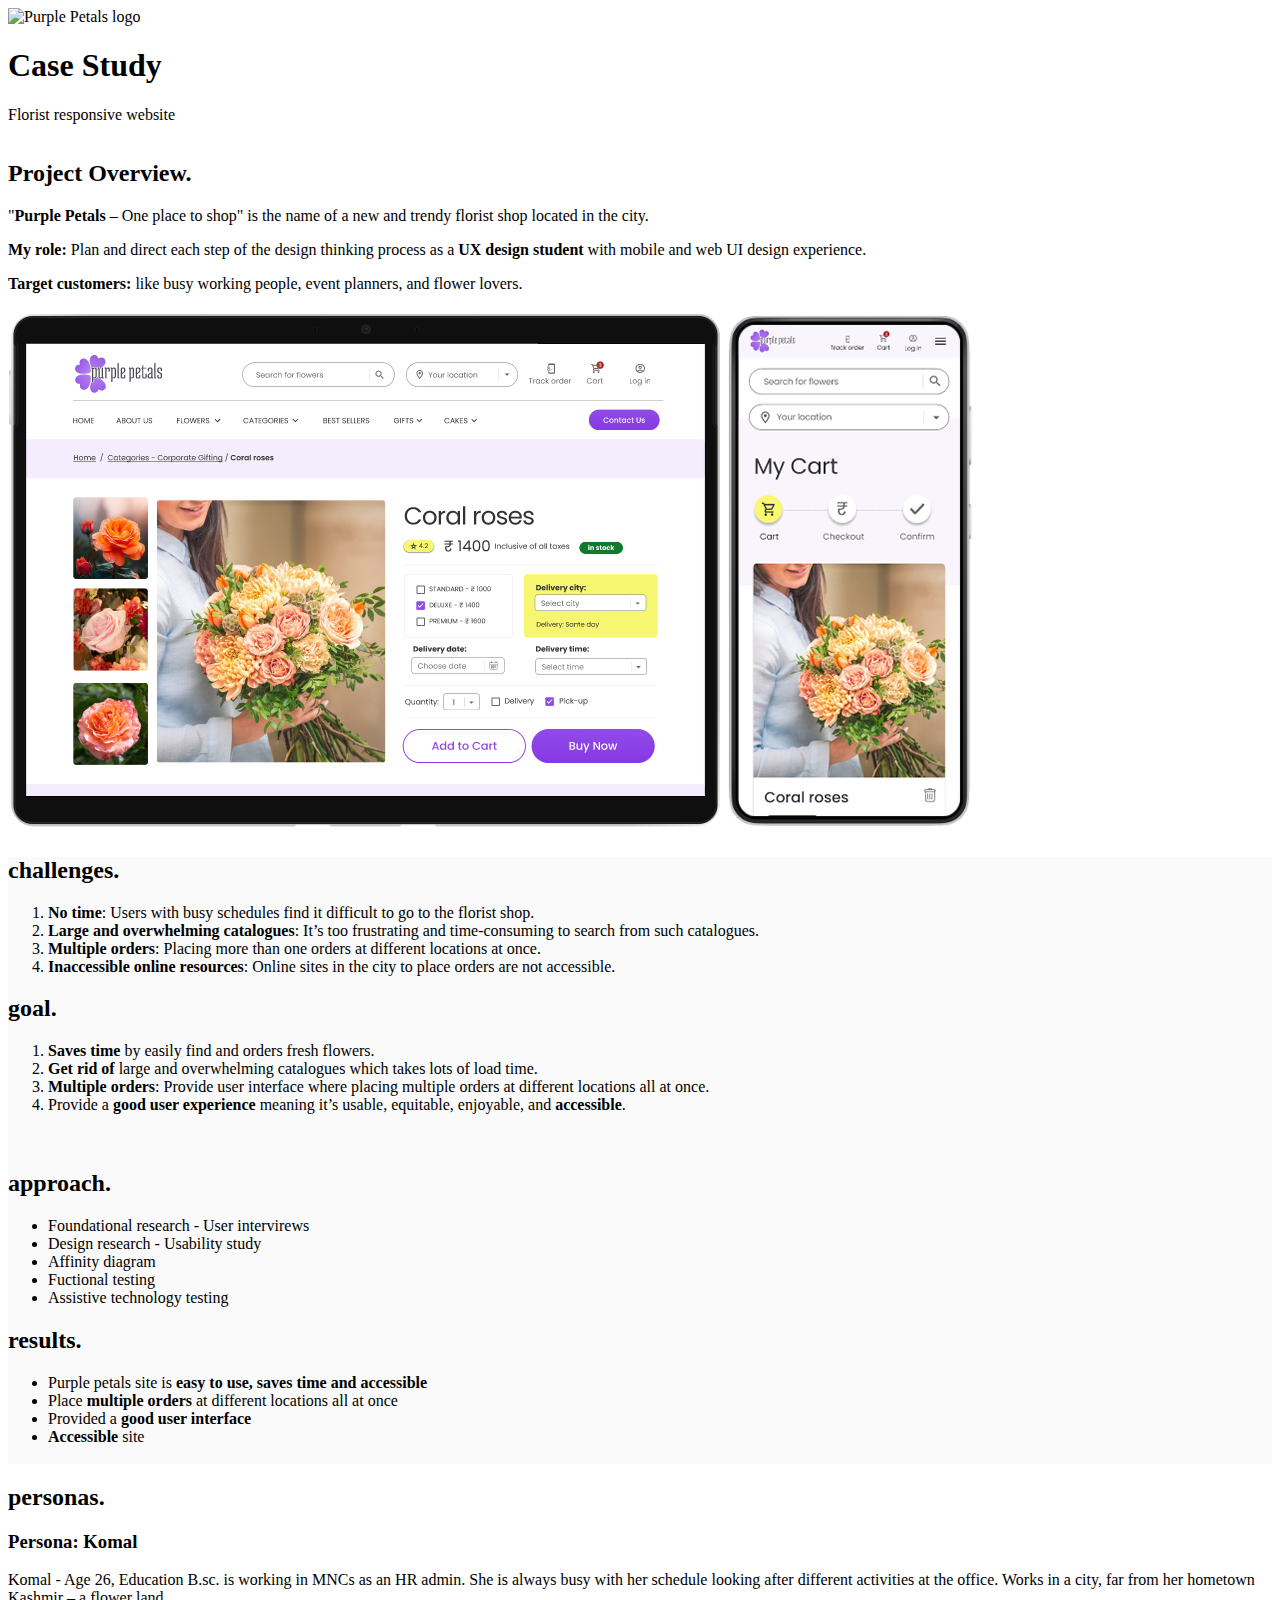
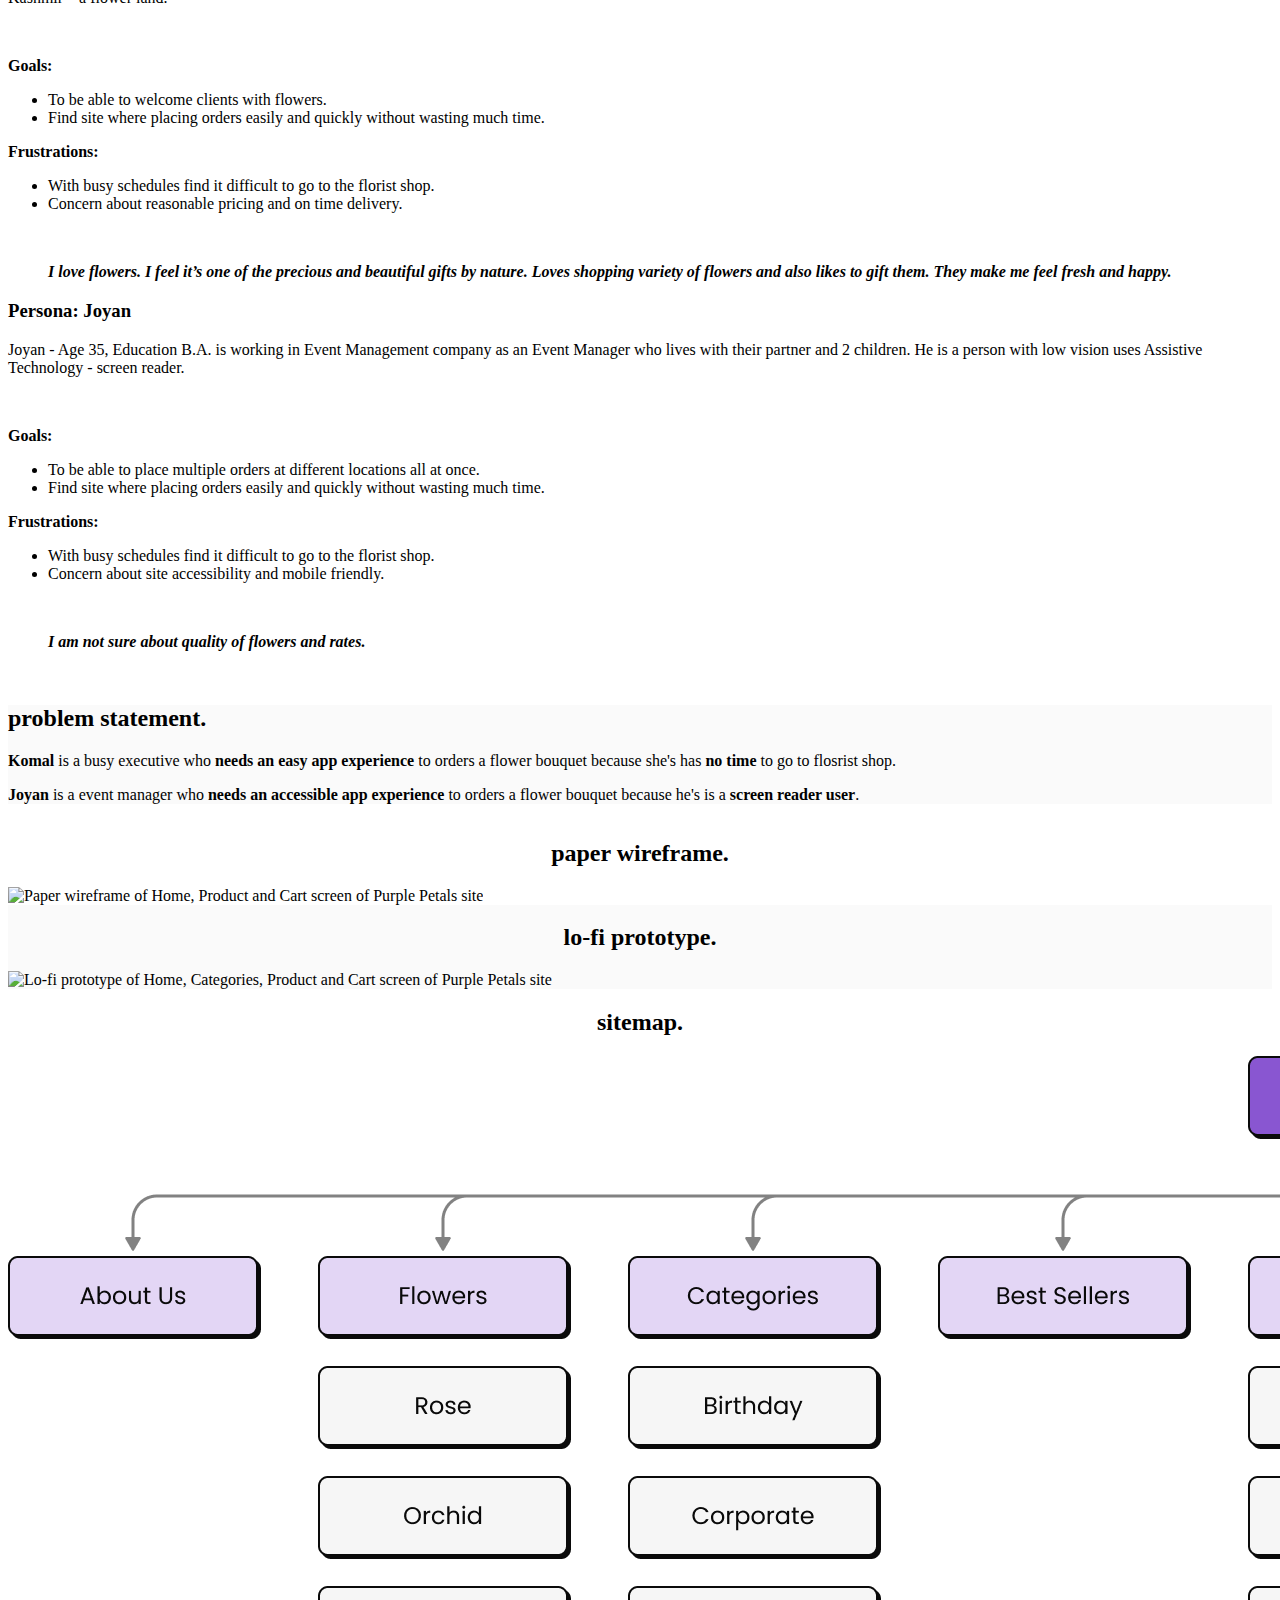
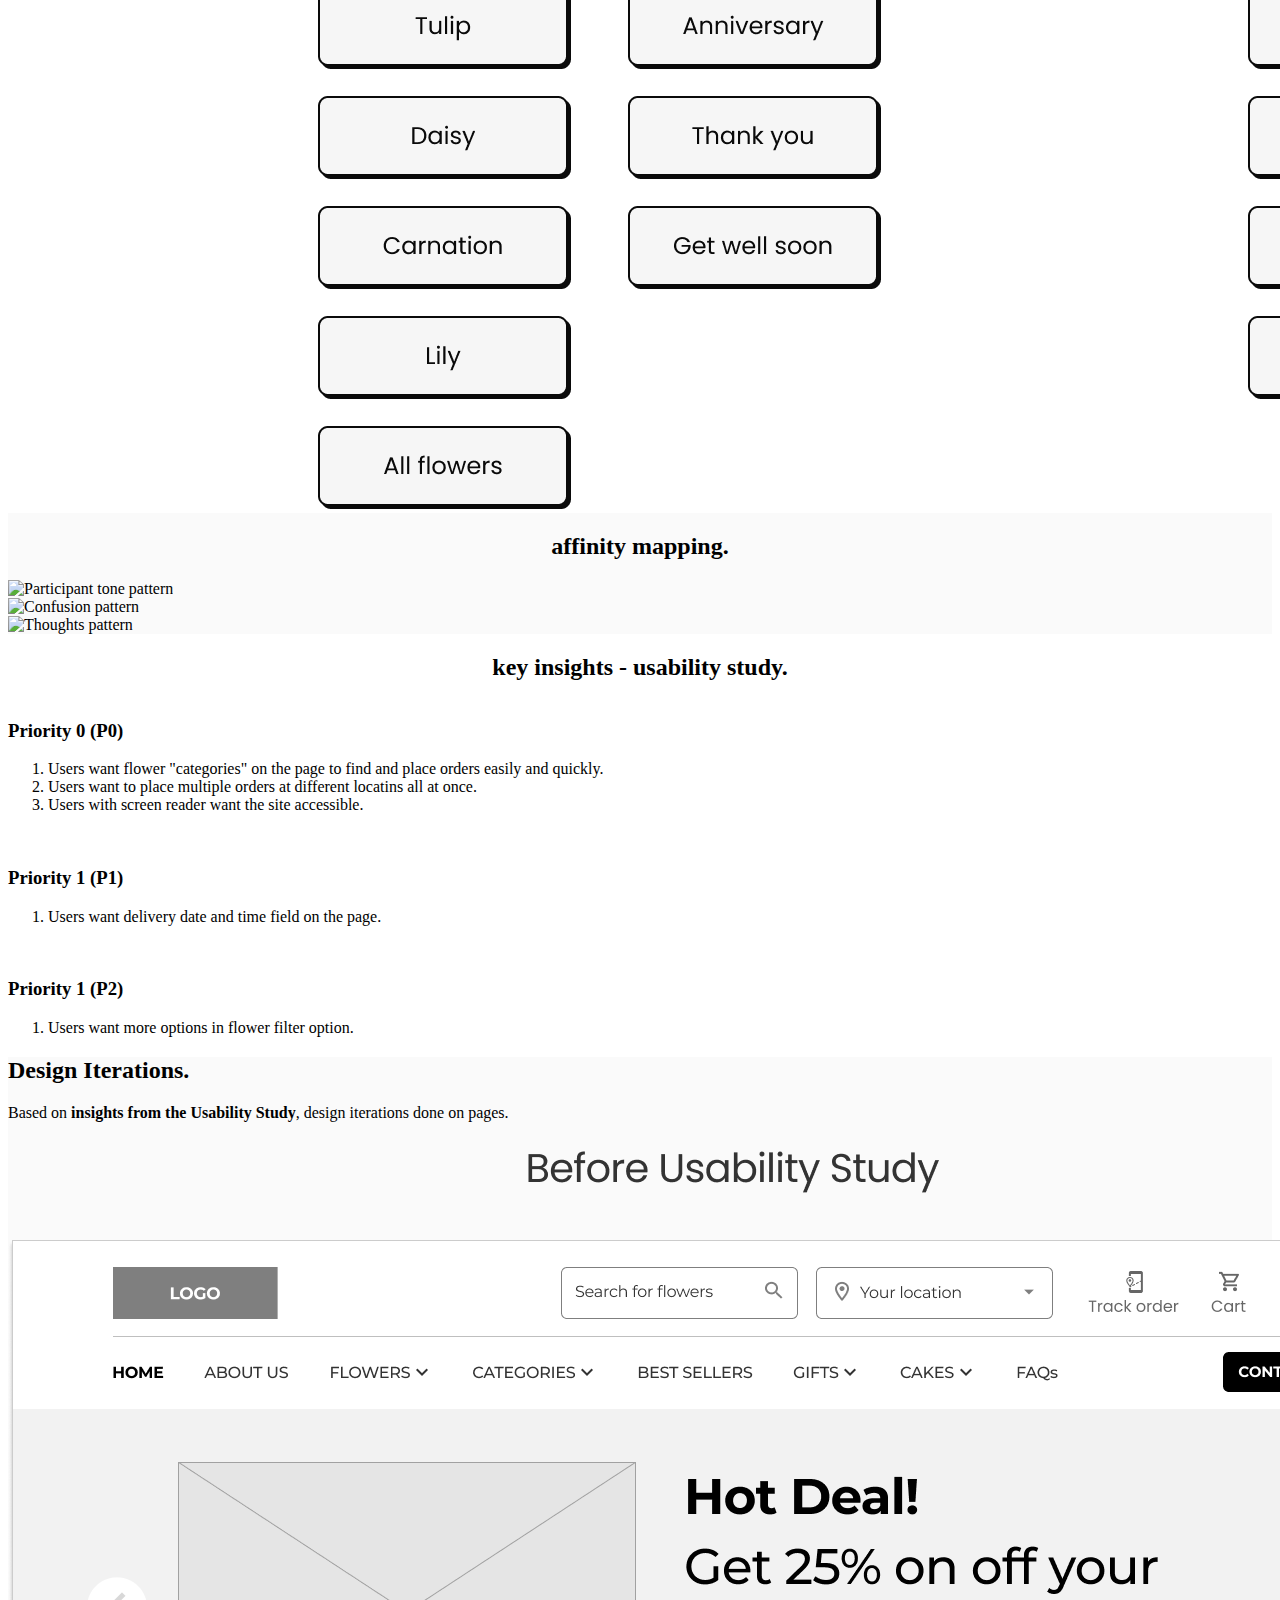
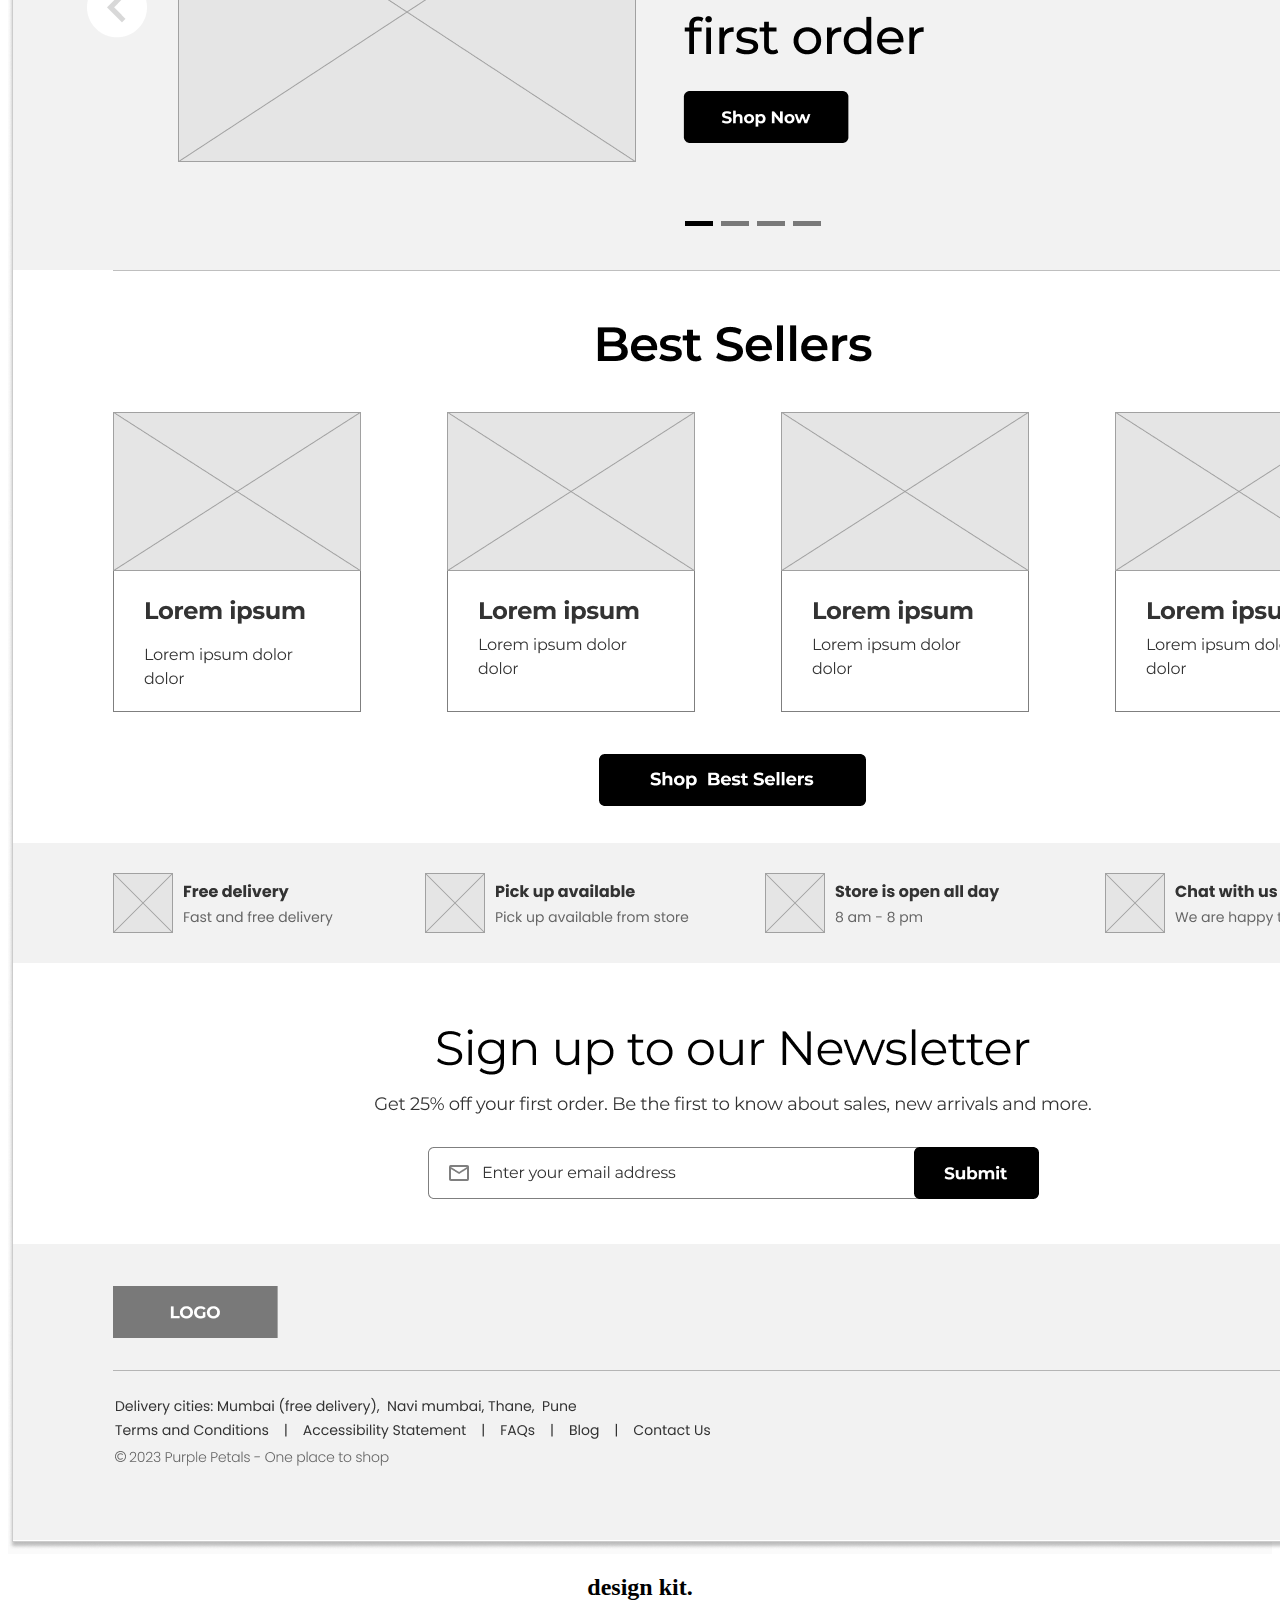
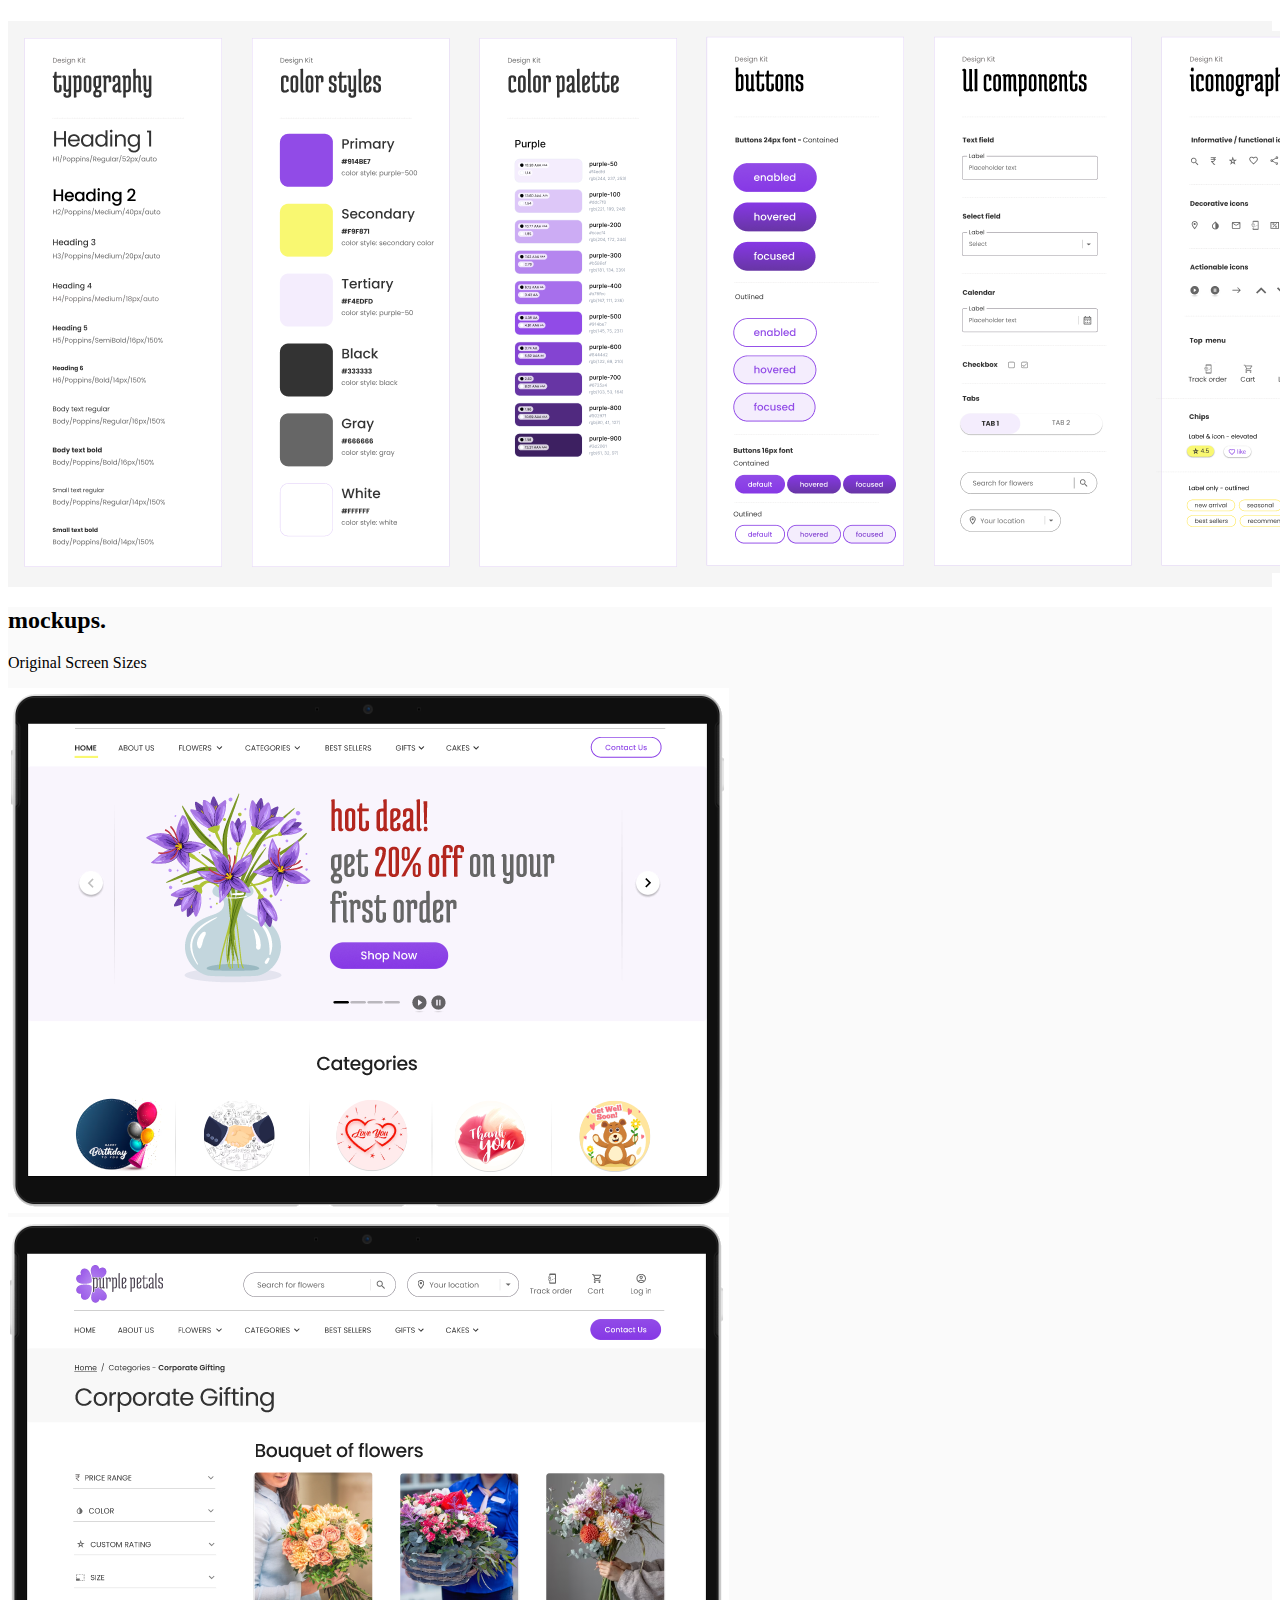
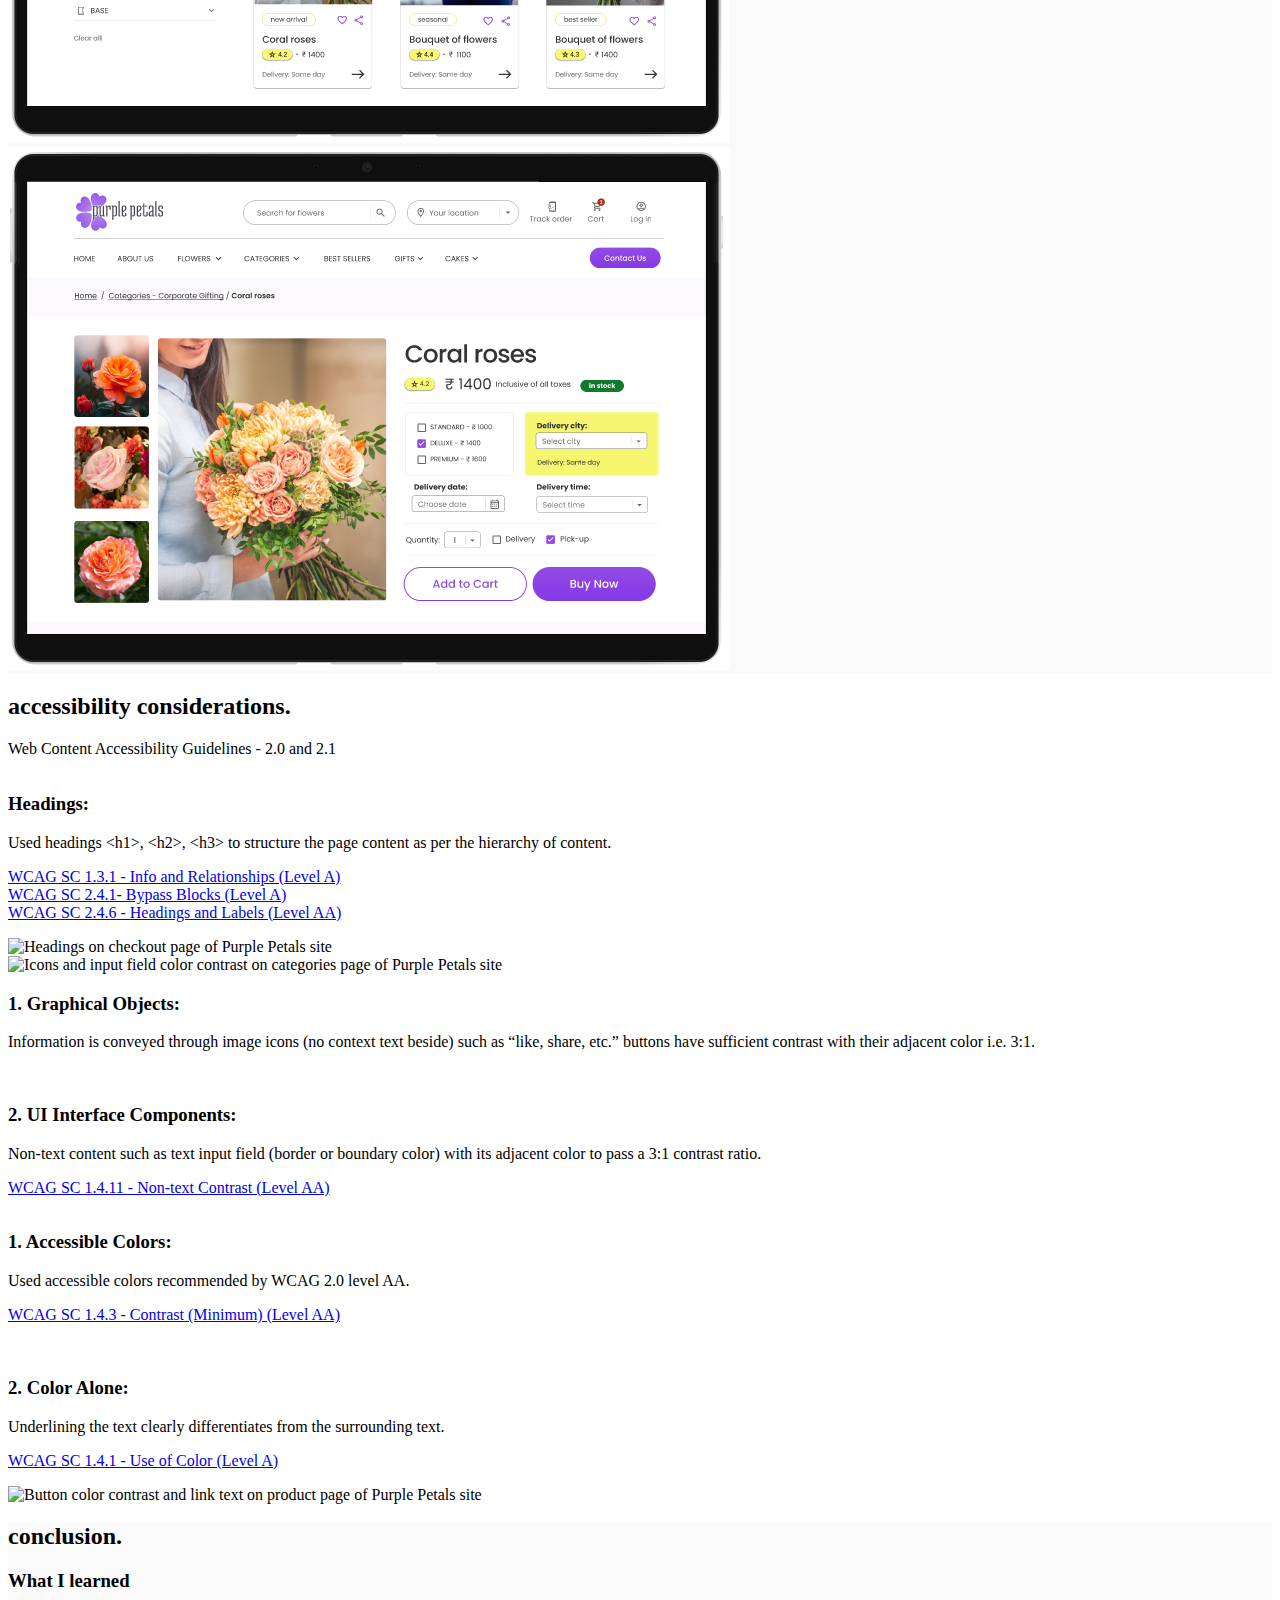
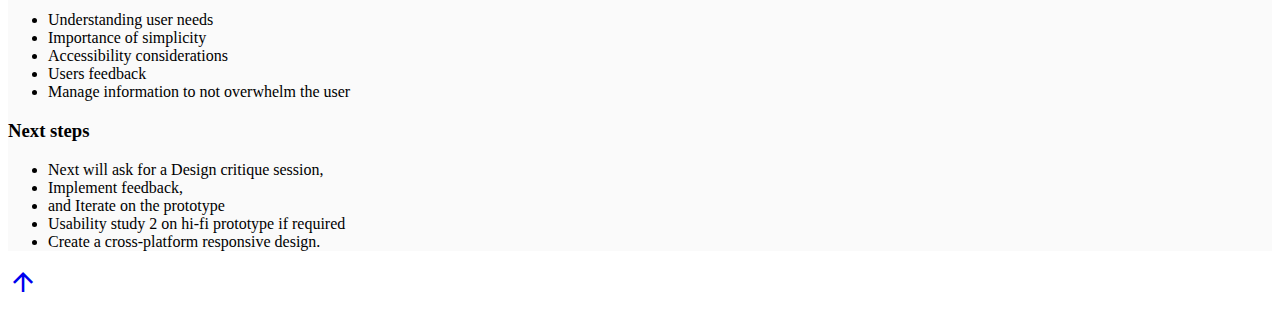
==== commit f39a1189: "Update florist-case-study.html" ====
--- a/florist-case-study.html
+++ b/florist-case-study.html
@@ -8,7 +8,7 @@
       <title>Case Study - Purple Petals</title>
       <!-- Bootstrap CSS -->
       <link href="https://cdn.jsdelivr.net/npm/bootstrap@5.0.2/dist/css/bootstrap.min.css" rel="stylesheet" integrity="sha384-EVSTQN3/azprG1Anm3QDgpJLIm9Nao0Yz1ztcQTwFspd3yD65VohhpuuCOmLASjC" crossorigin="anonymous">
-      <link rel="stylesheet" href="../css/font-awesome.min.css">
+      <link rel="stylesheet" href="css/font-awesome.min.css">
       <link href="https://fonts.googleapis.com/icon?family=Material+Icons" rel="stylesheet">
       <!-- main css -->
       <link rel="stylesheet" href="css/style2.css">
@@ -458,7 +458,7 @@
                         <div class="row">
                            <div class="col-md-7">
                               <div class="text-center">
-                                 <img class="img-fluid" src="img/color_contrast.png" alt="Icons and input field color contrast on categories page of Purple Petals site " />
+                                 <img class="img-fluid" src="img/color_contrast2.png" alt="Icons and input field color contrast on categories page of Purple Petals site " />
                               </div>
                            </div>
                            <div class="col-md-5" style="display: flex; align-items: center;">
